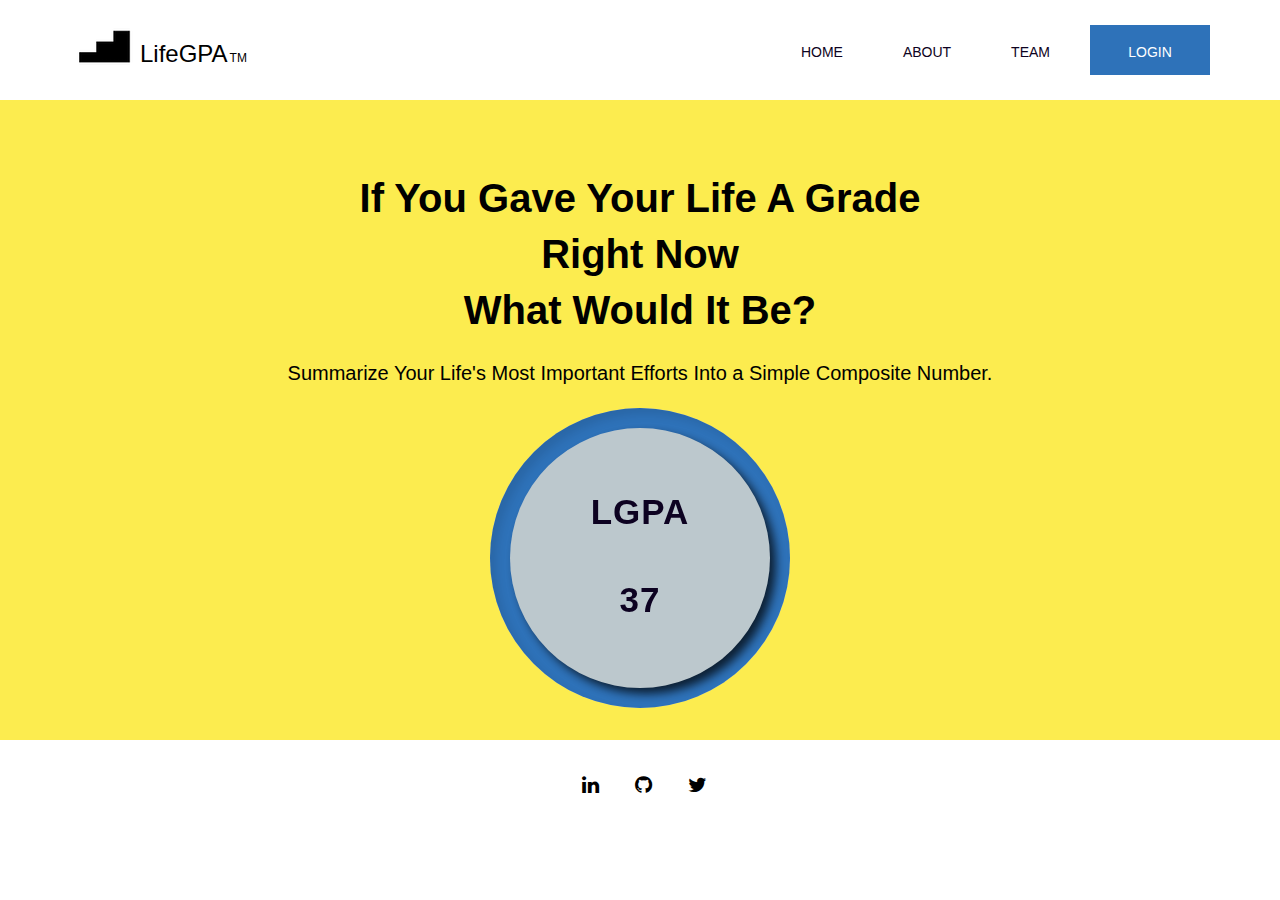
==== index.html @ 83030d71 "Push to pull master" ====
<!DOCTYPE HTML>

<html>
  <head>
    <title>LifeGPA Landing Page</title>
    <meta charset="utf-8" />
    <meta name="viewport" content="width=device-width, initial-scale=1" />
    <link rel="stylesheet" href="css/index.css" />
    <link rel="stylesheet" href="https://cdnjs.cloudflare.com/ajax/libs/font-awesome/4.7.0/css/font-awesome.min.css">
    <script src="https://ajax.googleapis.com/ajax/libs/jquery/3.4.1/jquery.min.js"></script>
    <script src="main.js"></script>
  </head>
  <body class="">
    <div id="container">

      <!--HEADER-->
      <header id="header-main">
          <div class="nav-bar">
            <nav>
              <div id="logo">
                <img id="img" src="assets/logo.png"/>
                <div class="title" data-end="TM">LifeGPA</div>
              </div>
              <div class="headerLinks">
                <a href="index.html">HOME</a>
                <a href="about.html">ABOUT</a>
                <a href="team.html">TEAM</a>
                <a id="id-btn" href="https://lifegpa-app.netlify.com/login">LOGIN</a>
              </div>
            </nav>
          </div>
        </header>

      <!--BANNER-->
      <section class="banner">
        <h1>If You Gave Your Life A Grade<br> Right Now<br> What Would It Be?</h1>
        <p>Summarize Your Life's Most Important Efforts Into a Simple Composite Number.</p>
        <div class="circle-wrap">
          <div class="text">LGPA<br><span id="gpa"></span>
          </div>
          <div class="radial-progress">
            <div class="circle">
                <div class="mask full">
                    <div class="fill"></div>
                </div>
                <div class="mask half">
                    <div class="fill"></div>
                    <div class="fill fix"></div>
                </div>
                <div class="shadow"></div>
            </div>
            <div class="inset"></div>
           </div>
         </div>
      </section>

      <!--FOOTER-->
      <footer id="footer-main">
          <ul>
            <a href="#" class="fa fa-linkedin"></a>
            <a href="#" class="fa fa-github"></a>
            <a href="#" class="fa fa-twitter"></a>
          </ul>
      </footer>
    </div>
  </body>
</html>
---- css/index.css ----
.mobile-content {
  max-width: 450px;
  margin: 10px auto 0 auto;
}
html,
body,
div,
span,
applet,
object,
iframe,
h1,
h2,
h3,
h4,
h5,
h6,
p,
blockquote,
pre,
a,
abbr,
acronym,
address,
big,
cite,
code,
del,
dfn,
em,
img,
ins,
kbd,
q,
s,
samp,
small,
strike,
strong,
sub,
sup,
tt,
var,
b,
u,
i,
center,
dl,
dt,
dd,
ol,
ul,
li,
fieldset,
form,
label,
legend,
table,
caption,
tbody,
tfoot,
thead,
tr,
th,
td,
article,
aside,
canvas,
details,
embed,
figure,
figcaption,
footer,
header,
hgroup,
menu,
nav,
output,
ruby,
section,
summary,
time,
mark,
audio,
video {
  margin: 0;
  padding: 0;
  border: 0;
  font-size: 100%;
  font: inherit;
  vertical-align: baseline;
}
article,
aside,
details,
figcaption,
figure,
footer,
header,
hgroup,
menu,
nav,
section {
  display: block;
}
body {
  line-height: 1;
}
ol,
ul {
  list-style: none;
}
blockquote,
q {
  quotes: none;
}
blockquote:before,
blockquote:after,
q:before,
q:after {
  content: '';
  content: none;
}
table {
  border-collapse: collapse;
  border-spacing: 0;
}
* {
  -webkit-box-sizing: border-box;
  box-sizing: border-box;
}
html {
  font-size: 62.5%;
}
html,
body {
  font-family: 'Roboto', sans-serif;
}
h1,
h2,
h3,
h4,
h5 {
  font-family: 'NBI', 'Pro Bold', sans-serif;
}
h1 {
  font-size: 4rem;
}
h2 {
  font-size: 3.2rem;
  padding-bottom: 10px;
}
h4 {
  font-size: 2.5rem;
  padding-bottom: 10px;
}
p {
  line-height: 1.5;
  font-size: 1.6rem;
  padding-bottom: 10px;
}
img {
  max-width: 100%;
  height: auto;
}
#container {
  text-align: center;
  width: 100%;
  margin: 0 auto;
}
#header-main {
  background: #fcec4f;
}
@media (max-width:500px) {
  #header-main {
    max-width: 100%;
  }
}
#header-main nav {
  display: -webkit-box;
  display: -ms-flexbox;
  display: flex;
  -webkit-box-pack: justify;
  -ms-flex-pack: justify;
  justify-content: space-between;
  -webkit-box-align: center;
  -ms-flex-align: center;
  align-items: center;
  height: 100px;
}
@media (max-width:500px) {
  #header-main nav {
    -webkit-box-orient: vertical;
    -webkit-box-direction: normal;
    -ms-flex-direction: column;
    flex-direction: column;
  }
}
#header-main nav #logo {
  display: -webkit-box;
  display: -ms-flexbox;
  display: flex;
  -webkit-box-align: center;
  -ms-flex-align: center;
  align-items: center;
  -webkit-box-orient: horizontal;
  -webkit-box-direction: normal;
  -ms-flex-direction: row;
  flex-direction: row;
  -webkit-transform: translate(0px, 4px);
  -ms-transform: translate(0px, 4px);
  transform: translate(0px, 4px);
  margin-left: 60px;
}
@media (max-width:500px) {
  #header-main nav #logo {
    margin-left: 0px;
    justify-items: flex-start;
  }
}
#header-main nav #logo img {
  -webkit-transform: translate(0px, -21px);
  -ms-transform: translate(0px, -21px);
  transform: translate(0px, -21px);
}
#header-main nav #logo .title {
  font-size: 24px;
  font-weight: 500;
}
#header-main nav #logo .title::after {
  content: attr(data-end);
  font-size: 12px;
  padding-left: 2px;
}
#header-main nav .headerLinks {
  display: -webkit-box;
  display: -ms-flexbox;
  display: flex;
  -ms-flex-line-pack: center;
  align-content: center;
  -webkit-box-pack: center;
  -ms-flex-pack: center;
  justify-content: center;
  margin-right: 60px;
  height: 70px;
}
@media (max-width:500px) {
  #header-main nav .headerLinks {
    -webkit-box-orient: vertical;
    -webkit-box-direction: normal;
    -ms-flex-direction: column;
    flex-direction: column;
    margin-top: 20px;
    margin-right: 0px;
    margin-left: 0px;
    padding: 0;
  }
}
#header-main nav .headerLinks a {
  text-decoration: none;
  text-align: center;
  color: #0d0221;
  padding: 20px;
  font-size: 14px;
  margin: 10px;
}
@media (max-width:500px) {
  #header-main nav .headerLinks a {
    padding: 0;
  }
}
#header-main nav .headerLinks a:hover {
  text-shadow: 4px 4px 4px rgba(0, 0, 0, 0.13);
}
#header-main nav .headerLinks #id-btn {
  height: 50px;
  width: 120px;
  background: #2e72b9;
  color: white;
  -webkit-box-flex: 2;
  -ms-flex-positive: 2;
  flex-grow: 2;
}
#header-main nav:hover {
  background: white;
}
.banner {
  display: -webkit-box;
  display: -ms-flexbox;
  display: flex;
  -webkit-box-orient: vertical;
  -webkit-box-direction: normal;
  -ms-flex-direction: column;
  flex-direction: column;
  background: #fcec4f;
  height: 640px;
  padding-top: 70px;
  z-index: 3;
}
@media (max-width:500px) {
  .banner {
    padding-top: 160px;
    height: 800px;
  }
}
.banner h1 {
  font-size: 40px;
  font-weight: 600;
  line-height: 1.4;
}
@media (max-width:500px) {
  .banner h1 {
    font-size: 30px;
    line-height: 1.7;
  }
}
.banner p {
  padding-bottom: 20px;
  padding-top: 20px;
  font-size: 20px;
}
@media (max-width:500px) {
  .banner p {
    font-size: 18px;
    padding-left: 30px;
    padding-right: 30px;
    padding-bottom: 50px;
  }
}
.banner .circle-wrap {
  position: relative;
}
.banner .text {
  font-size: 35px;
  line-height: 2.5;
  letter-spacing: 1px;
  position: absolute;
  text-align: middle;
  z-index: 5;
  top: 20%;
  left: 50%;
  -webkit-transform: translate(-50%);
  -ms-transform: translate(-50%);
  transform: translate(-50%);
  color: #0d0221;
  font-weight: 600;
}
@media (max-width:500px) {
  .banner .text {
    font-size: 30px;
  }
}
.banner .radial-progress {
  display: inline-block;
  width: 300px;
  height: 300px;
  background: #cdd2d0;
  border-radius: 50%;
}
.banner .radial-progress .circle .mask,
.banner .radial-progress .circle .fill,
.banner .radial-progress .circle .shadow {
  width: 300px;
  height: 300px;
  position: absolute;
  border-radius: 50%;
}
.banner .radial-progress .circle .shadow {
  -webkit-box-shadow: 6px 6px 10px rgba(0, 0, 0, 0.1) inset;
  box-shadow: 6px 6px 10px rgba(0, 0, 0, 0.1) inset;
}
.banner .radial-progress .circle .mask,
.banner .radial-progress .circle .fill {
  -webkit-backface-visibility: hidden;
  transition: -webkit-transform 2s;
  transition: -ms-transform 2s;
  -webkit-transition: -webkit-transform 2s;
  -o-transition: transform 2s;
  transition: transform 2s;
  transition: transform 2s, -webkit-transform 2s;
}
.banner .radial-progress .circle .mask {
  clip: rect(0px, 300px, 300px, 150px);
}
.banner .radial-progress .circle .mask .fill {
  clip: rect(0px, 150px, 300px, 0px);
  background: #2e72b9;
}
.banner .radial-progress .inset {
  width: 260px;
  height: 260px;
  position: absolute;
  margin-left: 20px;
  margin-top: 20px;
  background: #cdd2d0;
  opacity: 0.9;
  border-radius: 50%;
  -webkit-box-shadow: 6px 6px 10px rgba(0, 0, 0, 0.8);
  box-shadow: 6px 6px 10px rgba(0, 0, 0, 0.8);
}
.main {
  display: -webkit-box;
  display: -ms-flexbox;
  display: flex;
  -webkit-box-orient: vertical;
  -webkit-box-direction: normal;
  -ms-flex-direction: column;
  flex-direction: column;
  -webkit-box-pack: center;
  -ms-flex-pack: center;
  justify-content: center;
  background: #0d0221;
  opacity: 1;
}
.box {
  display: -webkit-box;
  display: -ms-flexbox;
  display: flex;
  -webkit-box-pack: center;
  -ms-flex-pack: center;
  justify-content: center;
  -ms-flex-line-pack: center;
  align-content: center;
  background: whitesmoke;
  -webkit-box-shadow: 0 2px 0 0 #e5e5e5;
  box-shadow: 0 2px 0 0 #e5e5e5;
  margin: 0 0 2em 0;
  text-align: center;
  margin-top: -70px;
  width: 80%;
  margin-left: auto;
  margin-right: auto;
  height: 200px;
}
.box button {
  padding: 10px;
  height: 40px;
  width: 190px;
  font-size: 16px;
  font-weight: 600;
  text-align: center;
  margin-left: 0 auto;
  margin-right: 0 auto;
  margin: 50px 40px 50px 40px;
  cursor: pointer;
  border: transparent;
  background: #c9c9c9;
}
.box button:hover {
  -webkit-box-shadow: 6px 6px 10px rgba(0, 0, 0, 0.06);
  box-shadow: 6px 6px 10px rgba(0, 0, 0, 0.06);
}
#footer-main {
  bottom: 0;
  margin-bottom: 0px;
  height: 80px;
}
#footer-main a {
  display: inline-block;
  padding: 20px;
  font-size: 20px;
  width: 50px;
  text-decoration: none;
  margin-top: 15px;
  color: black;
}
aboutNav {
  display: -webkit-box;
  display: -ms-flexbox;
  display: flex;
  -webkit-box-pack: end;
  -ms-flex-pack: end;
  justify-content: flex-end;
  -webkit-box-align: center;
  -ms-flex-align: center;
  align-items: center;
  height: 60px;
  background: #7fefbd;
  border-radius: 6px;
  -webkit-box-shadow: 0 8px 0 0 #cbdfbd;
  box-shadow: 0 8px 0 0 #cbdfbd;
}
.aboutNav-bar a {
  text-decoration: none;
  text-align: center;
  color: grey;
  padding: 25px;
  font-size: 14px;
}
.aboutBanner {
  background-color: #54577c;
  height: 500px;
}
.aboutBanner h1 {
  padding-top: 90px;
  padding-bottom: 30px;
}
.aboutBanner p {
  padding-bottom: 30px;
}
.aboutBanner button {
  padding: 10px;
  margin: 0 10px 0 10px;
  width: 90px;
}
.aboutMain {
  display: -webkit-box;
  display: -ms-flexbox;
  display: flex;
  -webkit-box-pack: center;
  -ms-flex-pack: center;
  justify-content: center;
}
.aboutBox {
  display: -webkit-box;
  display: -ms-flexbox;
  display: flex;
  -webkit-box-orient: vertical;
  -webkit-box-direction: normal;
  -ms-flex-direction: column;
  flex-direction: column;
  -webkit-box-pack: middle;
  -ms-flex-pack: middle;
  justify-content: middle;
  background: #F6F7F8;
  border-radius: 6px;
  -webkit-box-shadow: 0 2px 0 0 #e5e5e5;
  box-shadow: 0 2px 0 0 #e5e5e5;
  margin: 0 0 2em 0;
  padding: 3em;
  text-align: center;
  margin-top: -450px;
  position: absolute;
  z-index: 5;
  width: 1100px;
}
@media (max-width:1100px) {
  .aboutBox {
    width: 100%;
    padding: 20px;
  }
}
.aboutBox .aboutBoxTop {
  display: -webkit-box;
  display: -ms-flexbox;
  display: flex;
  -webkit-box-orient: vertical;
  -webkit-box-direction: normal;
  -ms-flex-direction: column;
  flex-direction: column;
}
@media (max-width:1100px) {
  .aboutBox .aboutBoxTop {
    -webkit-box-pack: center;
    -ms-flex-pack: center;
    justify-content: center;
    width: 100%;
  }
}
.aboutBox h2 {
  padding: 10px 0 0 0;
  font-size: 4rem;
  text-align: left;
}
.aboutBox p {
  padding-bottom: 40px;
  text-align: left;
}
.aboutMidBox {
  display: -webkit-box;
  display: -ms-flexbox;
  display: flex;
  -webkit-box-orient: horizontal;
  -webkit-box-direction: normal;
  -ms-flex-direction: row;
  flex-direction: row;
  padding-right: 0px;
}
@media (max-width:1100px) {
  .aboutMidBox {
    -webkit-box-orient: vertical;
    -webkit-box-direction: normal;
    -ms-flex-direction: column;
    flex-direction: column;
    width: 100%;
  }
}
.aboutMidBox .reportCard {
  width: 30%;
  margin-right: 20px;
}
@media (max-width:1100px) {
  .aboutMidBox .reportCard {
    width: 100%;
    margin-bottom: 60px;
  }
}
.aboutMidBox .reportCard h3 {
  font-size: 3rem;
  text-align: left;
  margin-bottom: 10px;
  padding-bottom: 0px;
  padding-top: 0px;
}
.aboutMidBox .aboutImg {
  width: 65%;
  margin-left: 20px;
  height: 500px;
}
@media (max-width:1100px) {
  .aboutMidBox .aboutImg {
    width: 100%;
    margin-left: 0;
    height: 30%;
  }
}
/* Style the buttons that are used to open and close the accordion panel */
.reportCard {
  display: -webkit-box;
  display: -ms-flexbox;
  display: flex;
  -webkit-box-orient: vertical;
  -webkit-box-direction: normal;
  -ms-flex-direction: column;
  flex-direction: column;
}
.reportCard button {
  font-size: 2.5rem;
  border-bottom: 2px solid;
}
.gradeCard {
  width: 50%;
  background-color: #F6F7F8;
  color: #444;
  cursor: pointer;
  padding: 18px 18px 18px 0px;
  width: 100%;
  text-align: left;
  border: none;
  outline: none;
  -webkit-transition: 0.4s;
  -o-transition: 0.4s;
  transition: 0.4s;
}
/* Add a background color to the button if it is clicked on (add the .active class with JS), and when you move the mouse over it (hover) */
.active,
.gradeCard:hover {
  background-color: #ccc;
}
/* Style the accordion panel. Note: hidden by default */
.panel {
  padding: 0 18px;
  background-color: white;
  display: none;
  overflow: hidden;
  text-align: left;
  padding-top: 20px;
}
.aboutBottomBox {
  display: -webkit-box;
  display: -ms-flexbox;
  display: flex;
  -webkit-box-orient: horizontal;
  -webkit-box-direction: normal;
  -ms-flex-direction: row;
  flex-direction: row;
}
@media (max-width:1100px) {
  .aboutBottomBox {
    width: 100%;
  }
}
.aboutBottomBox {
  padding-top: 60px;
  height: 600px;
  display: -webkit-box;
  display: -ms-flexbox;
  display: flex;
  -webkit-box-orient: vertical;
  -webkit-box-direction: normal;
  -ms-flex-direction: column;
  flex-direction: column;
  width: 100%;
}
.aboutBottomBox .row1 {
  display: -webkit-box;
  display: -ms-flexbox;
  display: flex;
  -webkit-box-orient: horizontal;
  -webkit-box-direction: normal;
  -ms-flex-direction: row;
  flex-direction: row;
  height: 33%;
}
.aboutBottomBox .row1 h2 {
  margin-left: 20px;
  width: 80%;
}
.aboutBottomBox .row2 {
  display: -webkit-box;
  display: -ms-flexbox;
  display: flex;
  -webkit-box-orient: horizontal;
  -webkit-box-direction: normal;
  -ms-flex-direction: row;
  flex-direction: row;
  height: 33%;
}
.aboutBottomBox .row2 h2 {
  margin-left: 20px;
  width: 60%;
}
.aboutBottomBox .block1 {
  background: #14150F;
  height: 100%;
  width: 20%;
  -ms-flex-item-align: start;
  align-self: flex-start;
}
@media (max-width:1100px) {
  .aboutBottomBox .block1 {
    width: 40%;
  }
}
.aboutBottomBox .block2 {
  background: #14150F;
  height: 100%;
  width: 40%;
  -ms-flex-item-align: start;
  align-self: flex-start;
}
@media (max-width:1100px) {
  .aboutBottomBox .block2 {
    width: 100%;
  }
}
.aboutBottomBox .block3 {
  background: #14150F;
  height: 33%;
  width: 60%;
  -ms-flex-item-align: start;
  align-self: flex-start;
}
@media (max-width:1100px) {
  .aboutBottomBox .block3 {
    width: 100%;
  }
}
h2 {
  color: black;
}
p {
  color: black;
}
header {
  background: #fcec4f;
}
header:hover {
  background-color: white;
}
.bannerWelcome {
  margin-top: 0px;
  padding-top: 2rem;
  background-color: #fcec4f;
}
.bannerWelcome h2 {
  text-align: center;
  color: black;
  margin: 0 0 2rem 0;
  font-size: 3rem;
}
@media (max-width:500px) {
  .bannerWelcome h2 {
    color: black;
  }
}
.tabs {
  width: 100%;
}
.tabs .tabs-items {
  width: 100%;
  height: 300px;
  display: -webkit-box;
  display: -ms-flexbox;
  display: flex;
  -webkit-box-pack: center;
  -ms-flex-pack: center;
  justify-content: center;
  padding-top: 1.8rem;
}
.tabs .tabs-item {
  display: none;
  width: 75%;
  color: black;
}
.tabs .tabs-item .tabs-item-title {
  font-size: 3rem;
  font-weight: bold;
  padding-bottom: 10px;
}
.tabs .tabs-item .uiDevs .profile {
  margin-bottom: 2rem;
}
.tabs .tabs-item-selected {
  display: -webkit-box;
  display: -ms-flexbox;
  display: flex;
  -webkit-box-orient: vertical;
  -webkit-box-direction: normal;
  -ms-flex-direction: column;
  flex-direction: column;
  -webkit-box-align: center;
  -ms-flex-align: center;
  align-items: center;
  text-align: center;
  background: white;
}
.tabs .tabs-links {
  display: -webkit-box;
  display: -ms-flexbox;
  display: flex;
  margin: 0 auto;
  padding: 2rem 0;
  text-align: center;
  -ms-flex-pack: distribute;
  justify-content: space-around;
  background-color: #fcec4f;
  -webkit-transform: translate(0px, -21px);
  -ms-transform: translate(0px, -21px);
  transform: translate(0px, -21px);
}
@media (max-width:500px) {
  .tabs .tabs-links {
    -webkit-box-orient: vertical;
    -webkit-box-direction: normal;
    -ms-flex-direction: column;
    flex-direction: column;
    background-color: none;
    color: black;
    width: 100%;
    padding-bottom: 0;
  }
}
.tabs .tabs-link {
  padding: 15px 20px;
  font-size: 2rem;
  border: 1px solid black;
  border-radius: 10px;
  color: black;
  cursor: pointer;
}
.tabs .tabs-link:hover {
  background-color: white;
}
@media (max-width:500px) {
  .tabs .tabs-link {
    text-align: center;
    font-size: 2rem;
    border-radius: 0;
    border: 1px solid black;
    background-color: none;
    color: black;
  }
}
.tabs .tabs-link-selected {
  background-color: white;
  color: black;
}
.tabs .tabs-link-selected:hover {
  background-color: white;
}
.tabs .profile {
  display: -webkit-box;
  display: -ms-flexbox;
  display: flex;
  -webkit-box-orient: vertical;
  -webkit-box-direction: normal;
  -ms-flex-direction: column;
  flex-direction: column;
  -webkit-box-align: center;
  -ms-flex-align: center;
  align-items: center;
  background: white;
  max-width: 500px;
}
.tabs .profile h2 {
  font-size: 2.4rem;
  padding: 1rem;
}
.tabs .profile img {
  border-radius: 10px;
}
.tabs .profile p {
  font-size: 1.6rem;
  margin: 1rem;
  padding: 0 1rem 0 1rem;
}
.tabs .profile a {
  width: 100px;
}
.tabs .gitLogo {
  width: 90%;
  height: auto;
}
#header {
  background: #fcec4f;
}
@media (max-width:500px) {
  #header {
    max-width: 100%;
  }
}
#header nav {
  display: -webkit-box;
  display: -ms-flexbox;
  display: flex;
  -webkit-box-pack: justify;
  -ms-flex-pack: justify;
  justify-content: space-between;
  -webkit-box-align: center;
  -ms-flex-align: center;
  align-items: center;
}
@media (max-width:500px) {
  #header nav {
    -webkit-box-orient: vertical;
    -webkit-box-direction: normal;
    -ms-flex-direction: column;
    flex-direction: column;
  }
}
#header nav:hover {
  background: white;
}
#header .headerLinks {
  display: -webkit-box;
  display: -ms-flexbox;
  display: flex;
  -webkit-box-align: center;
  -ms-flex-align: center;
  align-items: center;
  height: 70px;
}
@media (max-width:500px) {
  #header .headerLinks {
    -webkit-box-orient: vertical;
    -webkit-box-direction: normal;
    -ms-flex-direction: column;
    flex-direction: column;
    margin-top: -25px;
  }
}
#header a {
  text-decoration: none;
  color: #0d0221;
  font-size: 1.6rem;
  padding: 0 1.5rem;
}
#header a:hover {
  text-shadow: 4px 4px 4px rgba(0, 0, 0, 0.13);
}
#header #logo {
  display: -webkit-box;
  display: -ms-flexbox;
  display: flex;
  -webkit-box-align: center;
  -ms-flex-align: center;
  align-items: center;
  -webkit-box-orient: horizontal;
  -webkit-box-direction: normal;
  -ms-flex-direction: row;
  flex-direction: row;
  -webkit-transform: translate(0px, 4px);
  -ms-transform: translate(0px, 4px);
  transform: translate(0px, 4px);
}
#header #logo img {
  -webkit-transform: translate(0px, -21px);
  -ms-transform: translate(0px, -21px);
  transform: translate(0px, -21px);
}
#header p {
  font-size: 2.4rem;
}
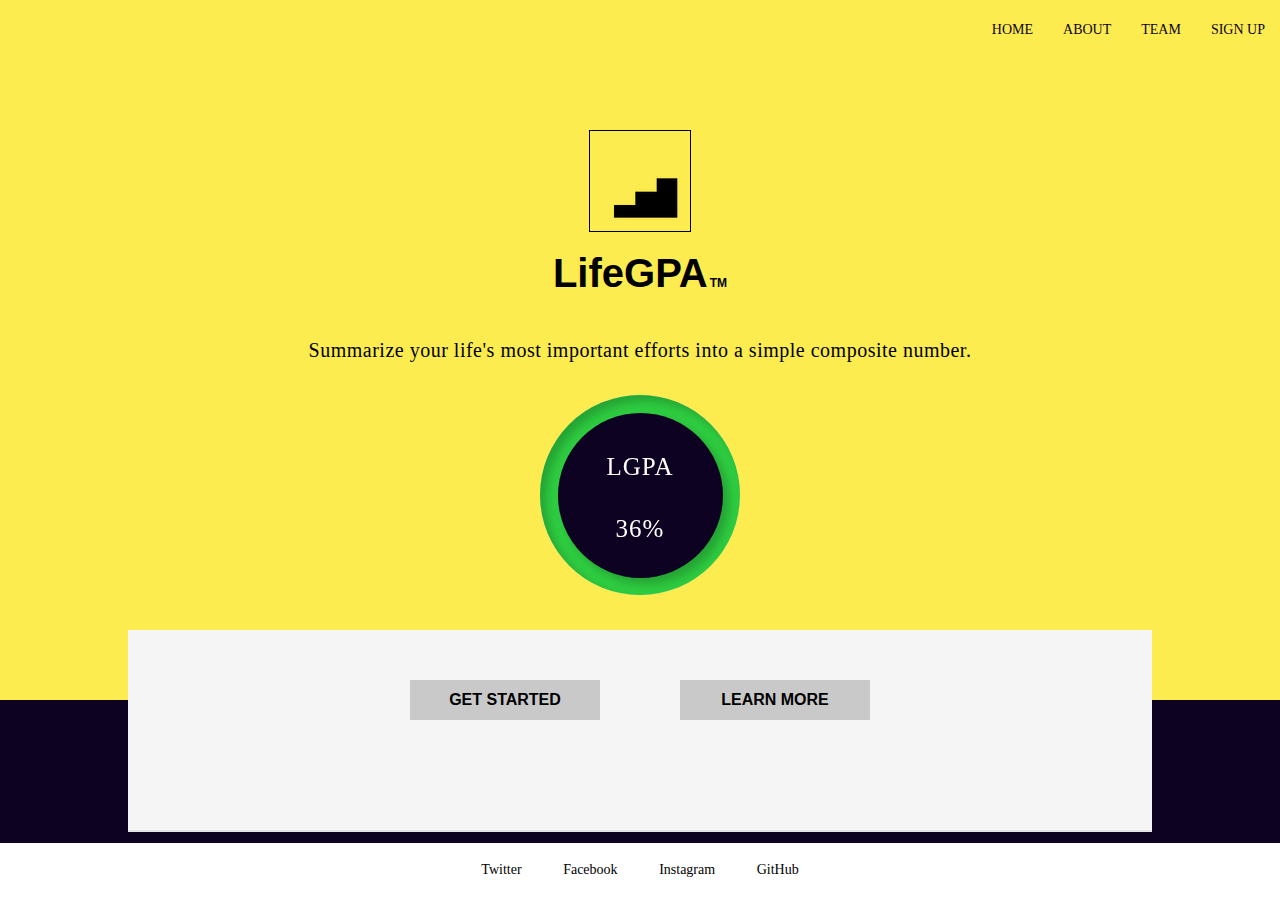
==== commit 42ea603a: "Merge pull request #12 from lifegpa-lambda/maddie-strange" ====
--- a/index.html
+++ b/index.html
@@ -6,7 +6,6 @@
     <meta charset="utf-8" />
     <meta name="viewport" content="width=device-width, initial-scale=1" />
     <link rel="stylesheet" href="css/index.css" />
-    <link rel="stylesheet" href="https://cdnjs.cloudflare.com/ajax/libs/font-awesome/4.7.0/css/font-awesome.min.css">
     <script src="https://ajax.googleapis.com/ajax/libs/jquery/3.4.1/jquery.min.js"></script>
     <script src="main.js"></script>
   </head>
@@ -14,52 +13,60 @@
     <div id="container">
 
       <!--HEADER-->
-      <header id="header-main">
-          <div class="nav-bar">
-            <nav>
-              <div id="logo">
-                <img id="img" src="assets/logo.png"/>
-                <div class="title" data-end="TM">LifeGPA</div>
-              </div>
-              <div class="headerLinks">
-                <a href="index.html">HOME</a>
-                <a href="about.html">ABOUT</a>
-                <a href="team.html">TEAM</a>
-                <a id="id-btn" href="https://lifegpa-app.netlify.com/login">LOGIN</a>
-              </div>
-            </nav>
-          </div>
-        </header>
+      <header id="header-home">
+        <div class="nav-bar">
+          <nav>
+            <a href="">HOME</a>
+            <a href="about.html">ABOUT</a>
+            <a href="team.html">TEAM</a>
+            <a href="">SIGN UP</a>
+          </nav>
+        </div>
+      </header>
 
       <!--BANNER-->
       <section class="banner">
-        <h1>If You Gave Your Life A Grade<br> Right Now<br> What Would It Be?</h1>
-        <p>Summarize Your Life's Most Important Efforts Into a Simple Composite Number.</p>
+        <img src="assets/logo.png"/>
+        <div class="title">
+        <h1 class="title" data-end="TM">LifeGPA</h1>
+        </div>
+        <p>Summarize your life's most important efforts into a simple composite number.</p>
         <div class="circle-wrap">
-          <div class="text">LGPA<br><span id="gpa"></span>
+          <div class="text">LGPA<br><span id="gpa"></span><span>%</span>
           </div>
           <div class="radial-progress">
-            <div class="circle">
-                <div class="mask full">
-                    <div class="fill"></div>
-                </div>
-                <div class="mask half">
-                    <div class="fill"></div>
-                    <div class="fill fix"></div>
-                </div>
-                <div class="shadow"></div>
-            </div>
-            <div class="inset"></div>
-           </div>
-         </div>
+              <div class="circle">
+                  <div class="mask full">
+                      <div class="fill"></div>
+                  </div>
+                  <div class="mask half">
+                      <div class="fill"></div>
+                      <div class="fill fix"></div>
+                  </div>
+                  <div class="shadow"></div>
+              </div>
+              <div class="inset"></div>
+          </div>
+        </div>
+      </section>
+
+      <!--MAIN-->
+      <section class="main">
+
+        <div class="box">
+            <button>GET STARTED</button>
+            <button>LEARN MORE</button>
+        </div>
+
       </section>
 
       <!--FOOTER-->
-      <footer id="footer-main">
+      <footer id="footer">
           <ul>
-            <a href="#" class="fa fa-linkedin"></a>
-            <a href="#" class="fa fa-github"></a>
-            <a href="#" class="fa fa-twitter"></a>
+            <li>Twitter</li>
+            <li>Facebook</li>
+            <li>Instagram</li>
+            <li>GitHub</li>
           </ul>
       </footer>
     </div>
--- a/css/index.css
+++ b/css/index.css
@@ -126,7 +126,6 @@
   border-spacing: 0;
 }
 * {
-  -webkit-box-sizing: border-box;
   box-sizing: border-box;
 }
 html {
@@ -168,170 +167,55 @@
   width: 100%;
   margin: 0 auto;
 }
-#header-main {
+#header-home {
   background: #fcec4f;
 }
-@media (max-width:500px) {
-  #header-main {
-    max-width: 100%;
-  }
-}
-#header-main nav {
-  display: -webkit-box;
-  display: -ms-flexbox;
-  display: flex;
-  -webkit-box-pack: justify;
-  -ms-flex-pack: justify;
-  justify-content: space-between;
-  -webkit-box-align: center;
-  -ms-flex-align: center;
+#header-home nav {
+  display: flex;
+  justify-content: flex-end;
   align-items: center;
-  height: 100px;
-}
-@media (max-width:500px) {
-  #header-main nav {
-    -webkit-box-orient: vertical;
-    -webkit-box-direction: normal;
-    -ms-flex-direction: column;
-    flex-direction: column;
-  }
-}
-#header-main nav #logo {
-  display: -webkit-box;
-  display: -ms-flexbox;
-  display: flex;
-  -webkit-box-align: center;
-  -ms-flex-align: center;
-  align-items: center;
-  -webkit-box-orient: horizontal;
-  -webkit-box-direction: normal;
-  -ms-flex-direction: row;
-  flex-direction: row;
-  -webkit-transform: translate(0px, 4px);
-  -ms-transform: translate(0px, 4px);
-  transform: translate(0px, 4px);
-  margin-left: 60px;
-}
-@media (max-width:500px) {
-  #header-main nav #logo {
-    margin-left: 0px;
-    justify-items: flex-start;
-  }
-}
-#header-main nav #logo img {
-  -webkit-transform: translate(0px, -21px);
-  -ms-transform: translate(0px, -21px);
-  transform: translate(0px, -21px);
-}
-#header-main nav #logo .title {
-  font-size: 24px;
-  font-weight: 500;
-}
-#header-main nav #logo .title::after {
+  height: 60px;
+}
+#header-home a {
+  text-decoration: none;
+  text-align: center;
+  color: #0d0221;
+  padding: 15px;
+  font-size: 14px;
+}
+#header-home a:hover {
+  text-shadow: 4px 4px 4px rgba(0, 0, 0, 0.13);
+}
+.banner {
+  flex: flex;
+  flex-direction: column;
+  background: #fcec4f;
+  height: 640px;
+  padding-top: 70px;
+}
+.banner img {
+  border: 1px solid black;
+}
+.banner .title::after {
   content: attr(data-end);
   font-size: 12px;
   padding-left: 2px;
 }
-#header-main nav .headerLinks {
-  display: -webkit-box;
-  display: -ms-flexbox;
-  display: flex;
-  -ms-flex-line-pack: center;
-  align-content: center;
-  -webkit-box-pack: center;
-  -ms-flex-pack: center;
-  justify-content: center;
-  margin-right: 60px;
-  height: 70px;
-}
-@media (max-width:500px) {
-  #header-main nav .headerLinks {
-    -webkit-box-orient: vertical;
-    -webkit-box-direction: normal;
-    -ms-flex-direction: column;
-    flex-direction: column;
-    margin-top: 20px;
-    margin-right: 0px;
-    margin-left: 0px;
-    padding: 0;
-  }
-}
-#header-main nav .headerLinks a {
-  text-decoration: none;
-  text-align: center;
-  color: #0d0221;
-  padding: 20px;
-  font-size: 14px;
-  margin: 10px;
-}
-@media (max-width:500px) {
-  #header-main nav .headerLinks a {
-    padding: 0;
-  }
-}
-#header-main nav .headerLinks a:hover {
-  text-shadow: 4px 4px 4px rgba(0, 0, 0, 0.13);
-}
-#header-main nav .headerLinks #id-btn {
-  height: 50px;
-  width: 120px;
-  background: #2e72b9;
-  color: white;
-  -webkit-box-flex: 2;
-  -ms-flex-positive: 2;
-  flex-grow: 2;
-}
-#header-main nav:hover {
-  background: white;
-}
-.banner {
-  display: -webkit-box;
-  display: -ms-flexbox;
-  display: flex;
-  -webkit-box-orient: vertical;
-  -webkit-box-direction: normal;
-  -ms-flex-direction: column;
-  flex-direction: column;
-  background: #fcec4f;
-  height: 640px;
-  padding-top: 70px;
-  z-index: 3;
-}
-@media (max-width:500px) {
-  .banner {
-    padding-top: 160px;
-    height: 800px;
-  }
-}
 .banner h1 {
-  font-size: 40px;
+  padding-top: 20px;
+  padding-bottom: 30px;
   font-weight: 600;
-  line-height: 1.4;
-}
-@media (max-width:500px) {
-  .banner h1 {
-    font-size: 30px;
-    line-height: 1.7;
-  }
 }
 .banner p {
-  padding-bottom: 20px;
-  padding-top: 20px;
+  padding-bottom: 30px;
   font-size: 20px;
-}
-@media (max-width:500px) {
-  .banner p {
-    font-size: 18px;
-    padding-left: 30px;
-    padding-right: 30px;
-    padding-bottom: 50px;
-  }
+  letter-spacing: 0.5px;
 }
 .banner .circle-wrap {
   position: relative;
 }
 .banner .text {
-  font-size: 35px;
+  font-size: 25px;
   line-height: 2.5;
   letter-spacing: 1px;
   position: absolute;
@@ -339,90 +223,64 @@
   z-index: 5;
   top: 20%;
   left: 50%;
-  -webkit-transform: translate(-50%);
-  -ms-transform: translate(-50%);
   transform: translate(-50%);
-  color: #0d0221;
-  font-weight: 600;
-}
-@media (max-width:500px) {
-  .banner .text {
-    font-size: 30px;
-  }
+  color: white;
+  font-weight: 500;
 }
 .banner .radial-progress {
   display: inline-block;
-  width: 300px;
-  height: 300px;
-  background: #cdd2d0;
+  width: 200px;
+  height: 200px;
+  background: #DDDDDD;
   border-radius: 50%;
 }
 .banner .radial-progress .circle .mask,
 .banner .radial-progress .circle .fill,
 .banner .radial-progress .circle .shadow {
-  width: 300px;
-  height: 300px;
+  width: 200px;
+  height: 200px;
   position: absolute;
   border-radius: 50%;
 }
 .banner .radial-progress .circle .shadow {
-  -webkit-box-shadow: 6px 6px 10px rgba(0, 0, 0, 0.1) inset;
-  box-shadow: 6px 6px 10px rgba(0, 0, 0, 0.1) inset;
+  box-shadow: 6px 6px 10px rgba(0, 0, 0, 0.2) inset;
 }
 .banner .radial-progress .circle .mask,
 .banner .radial-progress .circle .fill {
   -webkit-backface-visibility: hidden;
   transition: -webkit-transform 2s;
   transition: -ms-transform 2s;
-  -webkit-transition: -webkit-transform 2s;
-  -o-transition: transform 2s;
   transition: transform 2s;
-  transition: transform 2s, -webkit-transform 2s;
 }
 .banner .radial-progress .circle .mask {
-  clip: rect(0px, 300px, 300px, 150px);
+  clip: rect(0px, 200px, 200px, 100px);
 }
 .banner .radial-progress .circle .mask .fill {
-  clip: rect(0px, 150px, 300px, 0px);
-  background: #2e72b9;
+  clip: rect(0px, 100px, 200px, 0px);
+  background: #2ECC40;
 }
 .banner .radial-progress .inset {
-  width: 260px;
-  height: 260px;
+  width: 165px;
+  height: 165px;
   position: absolute;
-  margin-left: 20px;
-  margin-top: 20px;
-  background: #cdd2d0;
-  opacity: 0.9;
+  margin-left: 17.5px;
+  margin-top: 17.5px;
+  background: #0d0221;
   border-radius: 50%;
-  -webkit-box-shadow: 6px 6px 10px rgba(0, 0, 0, 0.8);
-  box-shadow: 6px 6px 10px rgba(0, 0, 0, 0.8);
+  box-shadow: 6px 6px 10px rgba(0, 0, 0, 0.2);
 }
 .main {
-  display: -webkit-box;
-  display: -ms-flexbox;
-  display: flex;
-  -webkit-box-orient: vertical;
-  -webkit-box-direction: normal;
-  -ms-flex-direction: column;
-  flex-direction: column;
-  -webkit-box-pack: center;
-  -ms-flex-pack: center;
+  display: flex;
+  flex-direction: column;
   justify-content: center;
   background: #0d0221;
   opacity: 1;
 }
 .box {
-  display: -webkit-box;
-  display: -ms-flexbox;
-  display: flex;
-  -webkit-box-pack: center;
-  -ms-flex-pack: center;
+  display: flex;
   justify-content: center;
-  -ms-flex-line-pack: center;
   align-content: center;
   background: whitesmoke;
-  -webkit-box-shadow: 0 2px 0 0 #e5e5e5;
   box-shadow: 0 2px 0 0 #e5e5e5;
   margin: 0 0 2em 0;
   text-align: center;
@@ -447,117 +305,118 @@
   background: #c9c9c9;
 }
 .box button:hover {
-  -webkit-box-shadow: 6px 6px 10px rgba(0, 0, 0, 0.06);
   box-shadow: 6px 6px 10px rgba(0, 0, 0, 0.06);
 }
-#footer-main {
+#footer {
   bottom: 0;
   margin-bottom: 0px;
-  height: 80px;
-}
-#footer-main a {
+}
+#footer li {
   display: inline-block;
   padding: 20px;
-  font-size: 20px;
-  width: 50px;
+  font-size: 14px;
+}
+body {
+  font-size: 62.5%;
+  font-family: 'Playfair Display', serif;
+}
+#ABTheader {
+  background: #6488DD;
+}
+@media (max-width:500px) {
+  #ABTheader {
+    max-width: 100%;
+  }
+}
+#ABTheader nav {
+  display: flex;
+  justify-content: space-between;
+  align-items: center;
+}
+@media (max-width:500px) {
+  #ABTheader nav {
+    flex-direction: column;
+  }
+}
+#ABTheader nav:hover {
+  background: white;
+}
+#ABTheader .headerLinks {
+  display: flex;
+  align-items: center;
+  height: 70px;
+  margin-right: 30px;
+}
+@media (max-width:500px) {
+  #ABTheader .headerLinks {
+    margin-top: -25px;
+    margin-right: 0;
+  }
+}
+#ABTheader a {
   text-decoration: none;
-  margin-top: 15px;
   color: black;
-}
-aboutNav {
-  display: -webkit-box;
-  display: -ms-flexbox;
-  display: flex;
-  -webkit-box-pack: end;
-  -ms-flex-pack: end;
-  justify-content: flex-end;
-  -webkit-box-align: center;
-  -ms-flex-align: center;
+  font-size: 1.6rem;
+  padding: 0 1.5rem;
+}
+#ABTheader a:hover {
+  text-shadow: 4px 4px 4px rgba(0, 0, 0, 0.13);
+}
+#ABTheader #logo {
+  display: flex;
   align-items: center;
-  height: 60px;
-  background: #7fefbd;
-  border-radius: 6px;
-  -webkit-box-shadow: 0 8px 0 0 #cbdfbd;
-  box-shadow: 0 8px 0 0 #cbdfbd;
-}
-.aboutNav-bar a {
-  text-decoration: none;
-  text-align: center;
-  color: grey;
-  padding: 25px;
-  font-size: 14px;
+  justify-content: space-between;
+  flex-direction: row;
+  margin: 20px;
+}
+#ABTheader #logo img {
+  margin-right: 10px;
+}
+#ABTheader p {
+  font-size: 2.4rem;
 }
 .aboutBanner {
-  background-color: #54577c;
-  height: 500px;
-}
-.aboutBanner h1 {
-  padding-top: 90px;
-  padding-bottom: 30px;
-}
-.aboutBanner p {
-  padding-bottom: 30px;
-}
-.aboutBanner button {
-  padding: 10px;
-  margin: 0 10px 0 10px;
-  width: 90px;
+  background-color: #6488DD;
+  height: 550px;
 }
 .aboutMain {
-  display: -webkit-box;
-  display: -ms-flexbox;
-  display: flex;
-  -webkit-box-pack: center;
-  -ms-flex-pack: center;
+  font-family: 'Playfair Display', serif;
+  display: flex;
   justify-content: center;
 }
 .aboutBox {
-  display: -webkit-box;
-  display: -ms-flexbox;
-  display: flex;
-  -webkit-box-orient: vertical;
-  -webkit-box-direction: normal;
-  -ms-flex-direction: column;
-  flex-direction: column;
-  -webkit-box-pack: middle;
-  -ms-flex-pack: middle;
+  font-family: 'Playfair Display', serif;
+  display: flex;
+  flex-direction: column;
   justify-content: middle;
-  background: #F6F7F8;
-  border-radius: 6px;
-  -webkit-box-shadow: 0 2px 0 0 #e5e5e5;
-  box-shadow: 0 2px 0 0 #e5e5e5;
+  background: none;
   margin: 0 0 2em 0;
   padding: 3em;
   text-align: center;
-  margin-top: -450px;
+  margin-top: -500px;
   position: absolute;
   z-index: 5;
-  width: 1100px;
-}
-@media (max-width:1100px) {
+  width: 1200px;
+}
+@media (max-width:1200px) {
   .aboutBox {
     width: 100%;
     padding: 20px;
   }
 }
 .aboutBox .aboutBoxTop {
-  display: -webkit-box;
-  display: -ms-flexbox;
-  display: flex;
-  -webkit-box-orient: vertical;
-  -webkit-box-direction: normal;
-  -ms-flex-direction: column;
-  flex-direction: column;
-}
-@media (max-width:1100px) {
+  font-family: 'Playfair Display', serif;
+  display: flex;
+  flex-direction: column;
+}
+@media (max-width:1200px) {
   .aboutBox .aboutBoxTop {
-    -webkit-box-pack: center;
-    -ms-flex-pack: center;
     justify-content: center;
     width: 100%;
   }
 }
 .aboutBox h2 {
+  font-family: 'Playfair Display', serif;
   padding: 10px 0 0 0;
   font-size: 4rem;
   text-align: left;
@@ -567,35 +426,30 @@
   text-align: left;
 }
 .aboutMidBox {
-  display: -webkit-box;
-  display: -ms-flexbox;
-  display: flex;
-  -webkit-box-orient: horizontal;
-  -webkit-box-direction: normal;
-  -ms-flex-direction: row;
+  font-family: 'Playfair Display', serif;
+  display: flex;
   flex-direction: row;
   padding-right: 0px;
 }
-@media (max-width:1100px) {
+@media (max-width:1200px) {
   .aboutMidBox {
-    -webkit-box-orient: vertical;
-    -webkit-box-direction: normal;
-    -ms-flex-direction: column;
     flex-direction: column;
     width: 100%;
   }
 }
 .aboutMidBox .reportCard {
-  width: 30%;
-  margin-right: 20px;
-}
-@media (max-width:1100px) {
+  font-family: 'Playfair Display', serif;
+  width: 45%;
+  margin-right: 30px;
+}
+@media (max-width:1200px) {
   .aboutMidBox .reportCard {
     width: 100%;
     margin-bottom: 60px;
   }
 }
 .aboutMidBox .reportCard h3 {
+  font-family: 'Playfair Display', serif;
   font-size: 3rem;
   text-align: left;
   margin-bottom: 10px;
@@ -603,25 +457,50 @@
   padding-top: 0px;
 }
 .aboutMidBox .aboutImg {
-  width: 65%;
-  margin-left: 20px;
+  width: 55%;
   height: 500px;
 }
-@media (max-width:1100px) {
+@media (max-width:1200px) {
   .aboutMidBox .aboutImg {
     width: 100%;
     margin-left: 0;
     height: 30%;
   }
 }
+.aboutAPP {
+  display: flex;
+  flex-direction: row;
+  margin-top: 40px;
+}
+@media (max-width:500px) {
+  .aboutAPP {
+    flex-direction: column;
+  }
+}
+.aboutAPP div {
+  display: flex;
+  flex-direction: column;
+  width: 33%;
+  margin: 20px;
+  justify-content: center;
+}
+@media (max-width:500px) {
+  .aboutAPP div {
+    width: 100%;
+    margin: 0;
+  }
+}
+.aboutAPP div img {
+  background: gray;
+  height: 400px;
+}
+.aboutAPP div p {
+  text-align: center;
+  margin-top: 15px;
+}
 /* Style the buttons that are used to open and close the accordion panel */
 .reportCard {
-  display: -webkit-box;
-  display: -ms-flexbox;
-  display: flex;
-  -webkit-box-orient: vertical;
-  -webkit-box-direction: normal;
-  -ms-flex-direction: column;
+  display: flex;
   flex-direction: column;
 }
 .reportCard button {
@@ -629,43 +508,34 @@
   border-bottom: 2px solid;
 }
 .gradeCard {
-  width: 50%;
-  background-color: #F6F7F8;
-  color: #444;
+  font-family: 'Playfair Display', serif;
+  background: none;
+  color: black;
   cursor: pointer;
   padding: 18px 18px 18px 0px;
   width: 100%;
   text-align: left;
   border: none;
   outline: none;
-  -webkit-transition: 0.4s;
-  -o-transition: 0.4s;
   transition: 0.4s;
 }
 /* Add a background color to the button if it is clicked on (add the .active class with JS), and when you move the mouse over it (hover) */
 .active,
 .gradeCard:hover {
-  background-color: #ccc;
+  background-color: #F6F7F8;
 }
 /* Style the accordion panel. Note: hidden by default */
 .panel {
   padding: 0 18px;
-  background-color: white;
   display: none;
   overflow: hidden;
   text-align: left;
   padding-top: 20px;
 }
 .aboutBottomBox {
-  display: -webkit-box;
-  display: -ms-flexbox;
-  display: flex;
-  -webkit-box-orient: horizontal;
-  -webkit-box-direction: normal;
-  -ms-flex-direction: row;
-  flex-direction: row;
-}
-@media (max-width:1100px) {
+  display: flex;
+}
+@media (max-width:1200px) {
   .aboutBottomBox {
     width: 100%;
   }
@@ -673,51 +543,47 @@
 .aboutBottomBox {
   padding-top: 60px;
   height: 600px;
-  display: -webkit-box;
-  display: -ms-flexbox;
-  display: flex;
-  -webkit-box-orient: vertical;
-  -webkit-box-direction: normal;
-  -ms-flex-direction: column;
+  display: flex;
   flex-direction: column;
   width: 100%;
 }
+@media (max-width:500px) {
+  .aboutBottomBox {
+    height: 400px;
+  }
+}
 .aboutBottomBox .row1 {
-  display: -webkit-box;
-  display: -ms-flexbox;
-  display: flex;
-  -webkit-box-orient: horizontal;
-  -webkit-box-direction: normal;
-  -ms-flex-direction: row;
+  display: flex;
   flex-direction: row;
-  height: 33%;
+  height: 30%;
+}
+@media (max-width:500px) {
+  .aboutBottomBox .row1 {
+    height: 33%;
+  }
 }
 .aboutBottomBox .row1 h2 {
   margin-left: 20px;
   width: 80%;
 }
+@media (max-width:500px) {
+  .aboutBottomBox .row1 h2 {
+    width: 70%;
+    font-size: 2rem;
+  }
+}
 .aboutBottomBox .row2 {
-  display: -webkit-box;
-  display: -ms-flexbox;
-  display: flex;
-  -webkit-box-orient: horizontal;
-  -webkit-box-direction: normal;
-  -ms-flex-direction: row;
+  display: flex;
   flex-direction: row;
   height: 33%;
-}
-.aboutBottomBox .row2 h2 {
-  margin-left: 20px;
-  width: 60%;
 }
 .aboutBottomBox .block1 {
   background: #14150F;
   height: 100%;
   width: 20%;
-  -ms-flex-item-align: start;
   align-self: flex-start;
 }
-@media (max-width:1100px) {
+@media (max-width:1200px) {
   .aboutBottomBox .block1 {
     width: 40%;
   }
@@ -726,53 +592,54 @@
   background: #14150F;
   height: 100%;
   width: 40%;
-  -ms-flex-item-align: start;
   align-self: flex-start;
 }
-@media (max-width:1100px) {
+@media (max-width:1200px) {
   .aboutBottomBox .block2 {
-    width: 100%;
+    width: 68%;
   }
 }
 .aboutBottomBox .block3 {
   background: #14150F;
-  height: 33%;
+  height: 37%;
   width: 60%;
-  -ms-flex-item-align: start;
   align-self: flex-start;
 }
-@media (max-width:1100px) {
+@media (max-width:1200px) {
   .aboutBottomBox .block3 {
     width: 100%;
   }
 }
+.footer {
+  background: #6488DD;
+  height: 500px;
+  width: 100%;
+  margin-top: 938px;
+}
+@media (max-width:1200px) {
+  .footer {
+    margin-top: 1396px;
+  }
+}
+@media (max-width:500px) {
+  .footer {
+    margin-top: 1887px;
+  }
+}
 h2 {
   color: black;
 }
 p {
   color: black;
 }
-header {
-  background: #fcec4f;
-}
-header:hover {
-  background-color: white;
-}
 .bannerWelcome {
   margin-top: 0px;
-  padding-top: 2rem;
-  background-color: #fcec4f;
 }
 .bannerWelcome h2 {
   text-align: center;
-  color: black;
-  margin: 0 0 2rem 0;
+  color: white;
+  margin: 1rem 0 2rem 0;
   font-size: 3rem;
-}
-@media (max-width:500px) {
-  .bannerWelcome h2 {
-    color: black;
-  }
 }
 .tabs {
   width: 100%;
@@ -780,18 +647,21 @@
 .tabs .tabs-items {
   width: 100%;
   height: 300px;
-  display: -webkit-box;
-  display: -ms-flexbox;
-  display: flex;
-  -webkit-box-pack: center;
-  -ms-flex-pack: center;
+  display: flex;
   justify-content: center;
   padding-top: 1.8rem;
 }
 .tabs .tabs-item {
   display: none;
   width: 75%;
-  color: black;
+  margin-top: -60px;
+  color: white;
+}
+@media (max-width: 570px) {
+  .tabs .tabs-item {
+    color: black;
+    margin-top: 0px;
+  }
 }
 .tabs .tabs-item .tabs-item-title {
   font-size: 3rem;
@@ -802,64 +672,56 @@
   margin-bottom: 2rem;
 }
 .tabs .tabs-item-selected {
-  display: -webkit-box;
-  display: -ms-flexbox;
-  display: flex;
-  -webkit-box-orient: vertical;
-  -webkit-box-direction: normal;
-  -ms-flex-direction: column;
-  flex-direction: column;
-  -webkit-box-align: center;
-  -ms-flex-align: center;
+  display: flex;
+  flex-direction: column;
   align-items: center;
   text-align: center;
-  background: white;
 }
 .tabs .tabs-links {
-  display: -webkit-box;
-  display: -ms-flexbox;
-  display: flex;
-  margin: 0 auto;
-  padding: 2rem 0;
-  text-align: center;
-  -ms-flex-pack: distribute;
+  display: flex;
+  max-width: 800px;
+  margin: 0.5rem auto;
+  text-align: center;
   justify-content: space-around;
-  background-color: #fcec4f;
-  -webkit-transform: translate(0px, -21px);
-  -ms-transform: translate(0px, -21px);
-  transform: translate(0px, -21px);
 }
 @media (max-width:500px) {
   .tabs .tabs-links {
-    -webkit-box-orient: vertical;
-    -webkit-box-direction: normal;
-    -ms-flex-direction: column;
     flex-direction: column;
+    margin: 0 1rem;
     background-color: none;
-    color: black;
-    width: 100%;
-    padding-bottom: 0;
+    color: white;
+  }
+}
+.tabs .bannerImage img {
+  max-width: 100%;
+  max-height: 402px;
+  display: block;
+  margin: -250px auto 0 auto;
+  position: relative;
+  z-index: -1;
+}
+@media (max-width:500px) {
+  .tabs .bannerImage img {
+    height: 350px;
+    margin-top: -316px;
   }
 }
 .tabs .tabs-link {
   padding: 15px 20px;
-  font-size: 2rem;
-  border: 1px solid black;
+  font-size: 2.4rem;
+  border: 1px solid white;
   border-radius: 10px;
-  color: black;
+  color: white;
   cursor: pointer;
-}
-.tabs .tabs-link:hover {
-  background-color: white;
 }
 @media (max-width:500px) {
   .tabs .tabs-link {
     text-align: center;
     font-size: 2rem;
     border-radius: 0;
-    border: 1px solid black;
+    border: 1px solid white;
     background-color: none;
-    color: black;
+    color: white;
   }
 }
 .tabs .tabs-link-selected {
@@ -870,17 +732,9 @@
   background-color: white;
 }
 .tabs .profile {
-  display: -webkit-box;
-  display: -ms-flexbox;
-  display: flex;
-  -webkit-box-orient: vertical;
-  -webkit-box-direction: normal;
-  -ms-flex-direction: column;
-  flex-direction: column;
-  -webkit-box-align: center;
-  -ms-flex-align: center;
+  display: flex;
+  flex-direction: column;
   align-items: center;
-  background: white;
   max-width: 500px;
 }
 .tabs .profile h2 {
@@ -902,83 +756,3 @@
   width: 90%;
   height: auto;
 }
-#header {
-  background: #fcec4f;
-}
-@media (max-width:500px) {
-  #header {
-    max-width: 100%;
-  }
-}
-#header nav {
-  display: -webkit-box;
-  display: -ms-flexbox;
-  display: flex;
-  -webkit-box-pack: justify;
-  -ms-flex-pack: justify;
-  justify-content: space-between;
-  -webkit-box-align: center;
-  -ms-flex-align: center;
-  align-items: center;
-}
-@media (max-width:500px) {
-  #header nav {
-    -webkit-box-orient: vertical;
-    -webkit-box-direction: normal;
-    -ms-flex-direction: column;
-    flex-direction: column;
-  }
-}
-#header nav:hover {
-  background: white;
-}
-#header .headerLinks {
-  display: -webkit-box;
-  display: -ms-flexbox;
-  display: flex;
-  -webkit-box-align: center;
-  -ms-flex-align: center;
-  align-items: center;
-  height: 70px;
-}
-@media (max-width:500px) {
-  #header .headerLinks {
-    -webkit-box-orient: vertical;
-    -webkit-box-direction: normal;
-    -ms-flex-direction: column;
-    flex-direction: column;
-    margin-top: -25px;
-  }
-}
-#header a {
-  text-decoration: none;
-  color: #0d0221;
-  font-size: 1.6rem;
-  padding: 0 1.5rem;
-}
-#header a:hover {
-  text-shadow: 4px 4px 4px rgba(0, 0, 0, 0.13);
-}
-#header #logo {
-  display: -webkit-box;
-  display: -ms-flexbox;
-  display: flex;
-  -webkit-box-align: center;
-  -ms-flex-align: center;
-  align-items: center;
-  -webkit-box-orient: horizontal;
-  -webkit-box-direction: normal;
-  -ms-flex-direction: row;
-  flex-direction: row;
-  -webkit-transform: translate(0px, 4px);
-  -ms-transform: translate(0px, 4px);
-  transform: translate(0px, 4px);
-}
-#header #logo img {
-  -webkit-transform: translate(0px, -21px);
-  -ms-transform: translate(0px, -21px);
-  transform: translate(0px, -21px);
-}
-#header p {
-  font-size: 2.4rem;
-}
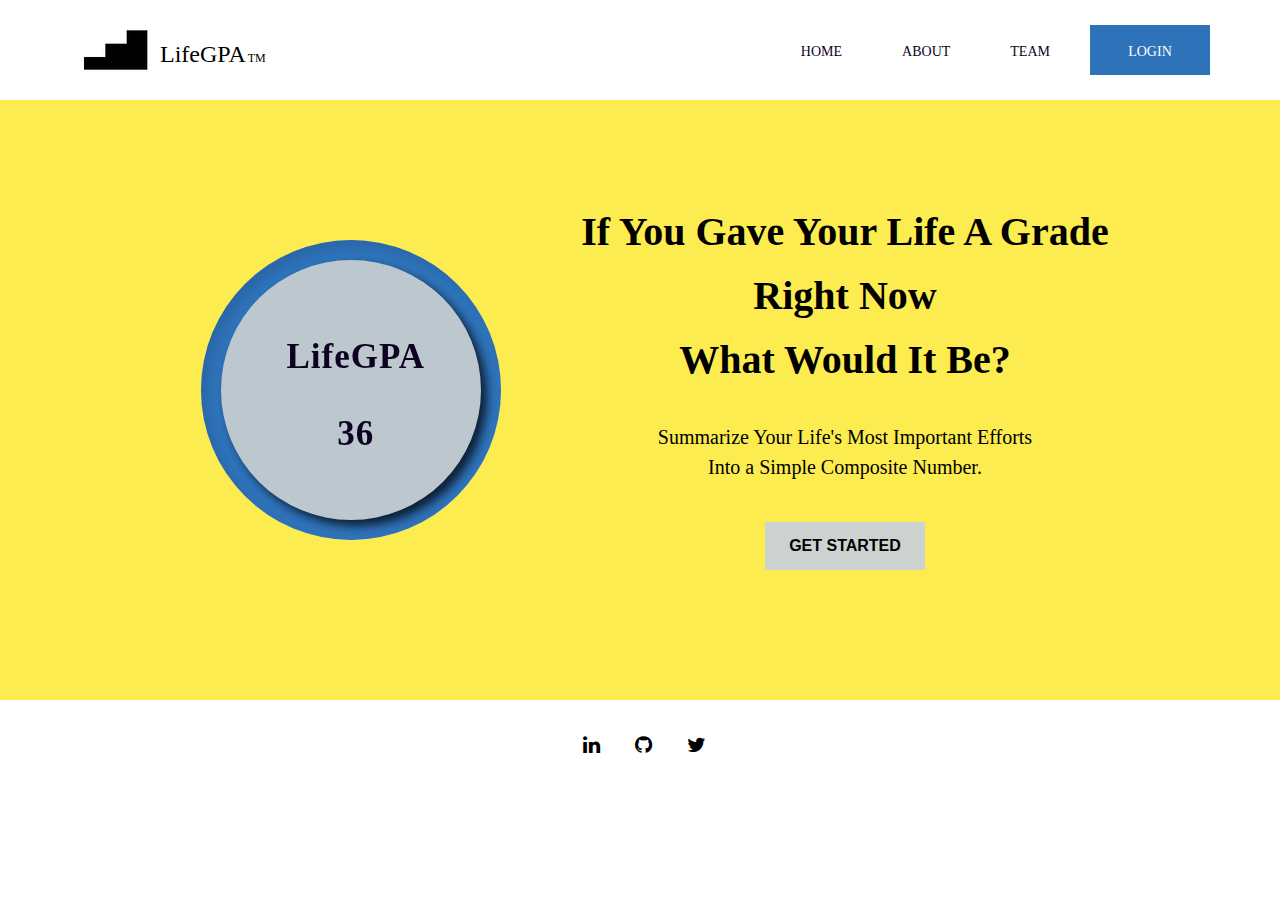
==== commit b0ed31b0: "Merge pull request #14 from lifegpa-lambda/leana-neparidze" ====
--- a/index.html
+++ b/index.html
@@ -6,67 +6,75 @@
     <meta charset="utf-8" />
     <meta name="viewport" content="width=device-width, initial-scale=1" />
     <link rel="stylesheet" href="css/index.css" />
+    <link rel="stylesheet" href="https://cdnjs.cloudflare.com/ajax/libs/font-awesome/4.7.0/css/font-awesome.min.css">
     <script src="https://ajax.googleapis.com/ajax/libs/jquery/3.4.1/jquery.min.js"></script>
-    <script src="main.js"></script>
+    <script src="main.js" async></script>
+    <script src="menuMobile.js" async></script>
   </head>
   <body class="">
     <div id="container">
 
       <!--HEADER-->
-      <header id="header-home">
-        <div class="nav-bar">
-          <nav>
-            <a href="">HOME</a>
+      <header id="header-main">
+          <div class="nav-bar">
+            <nav>
+              <div id="logo">
+                <img id="img" src="assets/logo.png"/>
+                <div class="title" data-end="TM">LifeGPA</div>
+              </div>
+              <div class="menu-button">
+                <div class="line"></div>
+                <div class="line"></div>
+                <div class="line"></div>
+              </div>
+              <div class="headerLinks">
+                <a href="index.html">HOME</a>
+                <a href="about.html">ABOUT</a>
+                <a href="team.html">TEAM</a>
+                <a id="id-btn" href="https://lifegpa-app.netlify.com/login">LOGIN</a>
+              </div>
+            </nav>
+          </div>
+        </header>
+        <div class="menu">
+            <a href="index.html">HOME</a>
             <a href="about.html">ABOUT</a>
             <a href="team.html">TEAM</a>
-            <a href="">SIGN UP</a>
-          </nav>
+            <a class="mobile-login" href="team.html">LOGIN</a>
         </div>
-      </header>
 
       <!--BANNER-->
       <section class="banner">
-        <img src="assets/logo.png"/>
-        <div class="title">
-        <h1 class="title" data-end="TM">LifeGPA</h1>
+        <div class="home-content">
+          <h1>If You Gave Your Life A Grade<br> Right Now<br> What Would It Be?</h1>
+          <p>Summarize Your Life's Most Important Efforts<br> Into a Simple Composite Number.</p>
+          <button class="learn-btn">GET STARTED</button>
         </div>
-        <p>Summarize your life's most important efforts into a simple composite number.</p>
         <div class="circle-wrap">
-          <div class="text">LGPA<br><span id="gpa"></span><span>%</span>
+          <div class="text">LifeGPA<br><span id="gpa"></span>
           </div>
           <div class="radial-progress">
-              <div class="circle">
-                  <div class="mask full">
-                      <div class="fill"></div>
-                  </div>
-                  <div class="mask half">
-                      <div class="fill"></div>
-                      <div class="fill fix"></div>
-                  </div>
-                  <div class="shadow"></div>
-              </div>
-              <div class="inset"></div>
-          </div>
-        </div>
-      </section>
-
-      <!--MAIN-->
-      <section class="main">
-
-        <div class="box">
-            <button>GET STARTED</button>
-            <button>LEARN MORE</button>
-        </div>
-
+            <div class="circle">
+                <div class="mask full">
+                    <div class="fill"></div>
+                </div>
+                <div class="mask half">
+                    <div class="fill"></div>
+                    <div class="fill fix"></div>
+                </div>
+                <div class="shadow"></div>
+            </div>
+            <div class="inset"></div>
+           </div>
+         </div>
       </section>
 
       <!--FOOTER-->
-      <footer id="footer">
+      <footer id="footer-main">
           <ul>
-            <li>Twitter</li>
-            <li>Facebook</li>
-            <li>Instagram</li>
-            <li>GitHub</li>
+            <a href="#" class="fa fa-linkedin"></a>
+            <a href="#" class="fa fa-github"></a>
+            <a href="#" class="fa fa-twitter"></a>
           </ul>
       </footer>
     </div>
--- a/css/index.css
+++ b/css/index.css
@@ -133,14 +133,14 @@
 }
 html,
 body {
-  font-family: 'Roboto', sans-serif;
+  font-family: 'Copse', serif;
 }
 h1,
 h2,
 h3,
 h4,
 h5 {
-  font-family: 'NBI', 'Pro Bold', sans-serif;
+  font-family: 'Copse', serif;
 }
 h1 {
   font-size: 4rem;
@@ -167,83 +167,285 @@
   width: 100%;
   margin: 0 auto;
 }
-#header-home {
+#header-main {
   background: #fcec4f;
 }
-#header-home nav {
-  display: flex;
-  justify-content: flex-end;
+@media (max-width:500px) {
+  #header-main {
+    max-width: 100%;
+  }
+}
+#header-main nav {
+  display: flex;
+  justify-content: space-between;
   align-items: center;
-  height: 60px;
-}
-#header-home a {
+  height: 100px;
+}
+@media (max-width:500px) {
+  #header-main nav {
+    flex-direction: row-reverse;
+    padding-left: 40px;
+    padding-right: 40px;
+    height: 80px;
+    position: fixed;
+    width: 100%;
+  }
+}
+#header-main nav #logo {
+  display: flex;
+  align-items: center;
+  flex-direction: row;
+  transform: translate(0px, 4px);
+  margin-left: 60px;
+}
+@media (max-width:500px) {
+  #header-main nav #logo {
+    margin-left: 0px;
+    justify-items: flex-start;
+  }
+}
+#header-main nav #logo img {
+  transform: translate(0px, -21px);
+}
+#header-main nav #logo .title {
+  font-size: 24px;
+  font-weight: 500;
+}
+#header-main nav #logo .title::after {
+  content: attr(data-end);
+  font-size: 12px;
+  padding-left: 2px;
+}
+#header-main nav .menu-button .line {
+  width: 35px;
+  height: 5px;
+  background-color: #2e72b9;
+  margin: 6px 0;
+  display: none;
+}
+@media (max-width:500px) {
+  #header-main nav .menu-button .line {
+    display: block;
+  }
+}
+#header-main nav .headerLinks {
+  display: flex;
+  align-content: center;
+  justify-content: center;
+  margin-right: 60px;
+  height: 70px;
+}
+@media (max-width:500px) {
+  #header-main nav .headerLinks {
+    flex-direction: column;
+    margin-top: 20px;
+    margin-right: 0px;
+    margin-left: 0px;
+    padding: 0;
+    display: none;
+  }
+}
+#header-main nav .headerLinks a {
   text-decoration: none;
   text-align: center;
   color: #0d0221;
+  padding: 20px;
+  font-size: 14px;
+  font-weight: 500;
+  margin: 10px;
+}
+@media (max-width:500px) {
+  #header-main nav .headerLinks a {
+    padding: 0;
+  }
+}
+#header-main nav .headerLinks a:hover {
+  text-shadow: 4px 4px 4px rgba(0, 0, 0, 0.13);
+}
+#header-main nav .headerLinks #id-btn {
+  height: 50px;
+  width: 120px;
+  background: #2e72b9;
+  color: white;
+  flex-grow: 2;
+}
+#header-main nav:hover {
+  background: white;
+}
+.menu {
+  display: flex;
+  flex-direction: row;
+  justify-content: space-between;
+  display: none;
+}
+.menu a {
+  text-decoration: none;
   padding: 15px;
   font-size: 14px;
-}
-#header-home a:hover {
-  text-shadow: 4px 4px 4px rgba(0, 0, 0, 0.13);
+  font-weight: 500;
+  color: #0d0221;
+  margin-left: 20px;
+  margin-right: 20px;
+}
+.menu .mobile-login {
+  background: #2e72b9;
+  padding: 10px;
+  height: 35px;
+  color: white;
+}
+@media (max-width:500px) {
+  .menu {
+    display: flex;
+    position: fixed;
+    text-align: left;
+    top: 75px;
+    left: 0;
+    width: 100%;
+    height: 0px;
+    overflow: hidden;
+    background-color: white;
+    border-left: none;
+    border-bottom: none;
+    z-index: 2;
+    margin: 0 0 0 0;
+    transition: height 1000ms;
+  }
+}
+.menu-open {
+  height: 50px;
 }
 .banner {
-  flex: flex;
-  flex-direction: column;
+  display: flex;
+  flex-direction: row-reverse;
+  justify-content: center;
+  align-content: center;
   background: #fcec4f;
-  height: 640px;
+  height: 600px;
   padding-top: 70px;
-}
-.banner img {
-  border: 1px solid black;
-}
-.banner .title::after {
-  content: attr(data-end);
-  font-size: 12px;
-  padding-left: 2px;
-}
-.banner h1 {
-  padding-top: 20px;
-  padding-bottom: 30px;
+  z-index: 3;
+}
+@media (max-width:500px) {
+  .banner {
+    flex-direction: column;
+    justify-content: center;
+    padding-top: 160px;
+    height: 900px;
+  }
+}
+.banner .home-content {
+  padding-top: 30px;
+}
+@media (max-width: 800px) {
+  .banner .home-content {
+    padding-right: 30px;
+  }
+}
+@media (max-width:500px) {
+  .banner .home-content {
+    padding: 0px;
+  }
+}
+.banner .home-content h1 {
+  font-size: 40px;
   font-weight: 600;
-}
-.banner p {
-  padding-bottom: 30px;
+  line-height: 1.6;
+}
+@media (max-width:500px) {
+  .banner .home-content h1 {
+    font-size: 30px;
+    line-height: 1.7;
+  }
+}
+.banner .home-content p {
+  padding-bottom: 20px;
+  padding-top: 30px;
   font-size: 20px;
-  letter-spacing: 0.5px;
+}
+@media (max-width:500px) {
+  .banner .home-content p {
+    font-size: 18px;
+    padding-left: 40px;
+    padding-right: 40px;
+    padding-bottom: 30px;
+  }
+}
+.banner .home-content .learn-btn {
+  width: 160px;
+  padding: 15px;
+  font-size: 16px;
+  font-weight: 600;
+  border: transparent;
+  background: #cdd2d0;
+  margin-top: 20px;
+}
+@media (max-width:500px) {
+  .banner .home-content .learn-btn {
+    margin-top: 5px;
+  }
 }
 .banner .circle-wrap {
   position: relative;
+  padding-left: 30px;
+  padding-top: 70px;
+  padding-right: 80px;
+}
+@media (max-width: 800px) {
+  .banner .circle-wrap {
+    padding-right: 30px;
+    padding-top: 90px;
+  }
+}
+@media (max-width:500px) {
+  .banner .circle-wrap {
+    padding: 30px 0px 0px 0px;
+  }
 }
 .banner .text {
-  font-size: 25px;
-  line-height: 2.5;
+  font-size: 35px;
+  line-height: 2.2;
   letter-spacing: 1px;
   position: absolute;
   text-align: middle;
   z-index: 5;
-  top: 20%;
-  left: 50%;
+  top: 28%;
+  left: 45%;
   transform: translate(-50%);
-  color: white;
-  font-weight: 500;
+  color: #0d0221;
+  font-weight: 600;
+}
+@media (max-width: 800px) {
+  .banner .text {
+    font-size: 30px;
+    top: 32%;
+    left: 48%;
+    transform: translate(-50%);
+  }
+}
+@media (max-width:500px) {
+  .banner .text {
+    font-size: 30px;
+    top: 32%;
+    left: 50%;
+    transform: translate(-50%);
+  }
 }
 .banner .radial-progress {
   display: inline-block;
-  width: 200px;
-  height: 200px;
-  background: #DDDDDD;
+  width: 300px;
+  height: 300px;
+  background: #cdd2d0;
   border-radius: 50%;
 }
 .banner .radial-progress .circle .mask,
 .banner .radial-progress .circle .fill,
 .banner .radial-progress .circle .shadow {
-  width: 200px;
-  height: 200px;
+  width: 300px;
+  height: 300px;
   position: absolute;
   border-radius: 50%;
 }
 .banner .radial-progress .circle .shadow {
-  box-shadow: 6px 6px 10px rgba(0, 0, 0, 0.2) inset;
+  box-shadow: 6px 6px 10px rgba(0, 0, 0, 0.1) inset;
 }
 .banner .radial-progress .circle .mask,
 .banner .radial-progress .circle .fill {
@@ -253,68 +455,36 @@
   transition: transform 2s;
 }
 .banner .radial-progress .circle .mask {
-  clip: rect(0px, 200px, 200px, 100px);
+  clip: rect(0px, 300px, 300px, 150px);
 }
 .banner .radial-progress .circle .mask .fill {
-  clip: rect(0px, 100px, 200px, 0px);
-  background: #2ECC40;
+  clip: rect(0px, 150px, 300px, 0px);
+  background: #2e72b9;
 }
 .banner .radial-progress .inset {
-  width: 165px;
-  height: 165px;
+  width: 260px;
+  height: 260px;
   position: absolute;
-  margin-left: 17.5px;
-  margin-top: 17.5px;
-  background: #0d0221;
+  margin-left: 20px;
+  margin-top: 20px;
+  background: #cdd2d0;
+  opacity: 0.9;
   border-radius: 50%;
-  box-shadow: 6px 6px 10px rgba(0, 0, 0, 0.2);
-}
-.main {
-  display: flex;
-  flex-direction: column;
-  justify-content: center;
-  background: #0d0221;
-  opacity: 1;
-}
-.box {
-  display: flex;
-  justify-content: center;
-  align-content: center;
-  background: whitesmoke;
-  box-shadow: 0 2px 0 0 #e5e5e5;
-  margin: 0 0 2em 0;
-  text-align: center;
-  margin-top: -70px;
-  width: 80%;
-  margin-left: auto;
-  margin-right: auto;
-  height: 200px;
-}
-.box button {
-  padding: 10px;
-  height: 40px;
-  width: 190px;
-  font-size: 16px;
-  font-weight: 600;
-  text-align: center;
-  margin-left: 0 auto;
-  margin-right: 0 auto;
-  margin: 50px 40px 50px 40px;
-  cursor: pointer;
-  border: transparent;
-  background: #c9c9c9;
-}
-.box button:hover {
-  box-shadow: 6px 6px 10px rgba(0, 0, 0, 0.06);
-}
-#footer {
+  box-shadow: 6px 6px 10px rgba(0, 0, 0, 0.8);
+}
+#footer-main {
   bottom: 0;
   margin-bottom: 0px;
-}
-#footer li {
+  height: 80px;
+}
+#footer-main a {
   display: inline-block;
   padding: 20px;
-  font-size: 14px;
+  font-size: 20px;
+  width: 50px;
+  text-decoration: none;
+  margin-top: 15px;
+  color: black;
 }
 body {
   font-size: 62.5%;
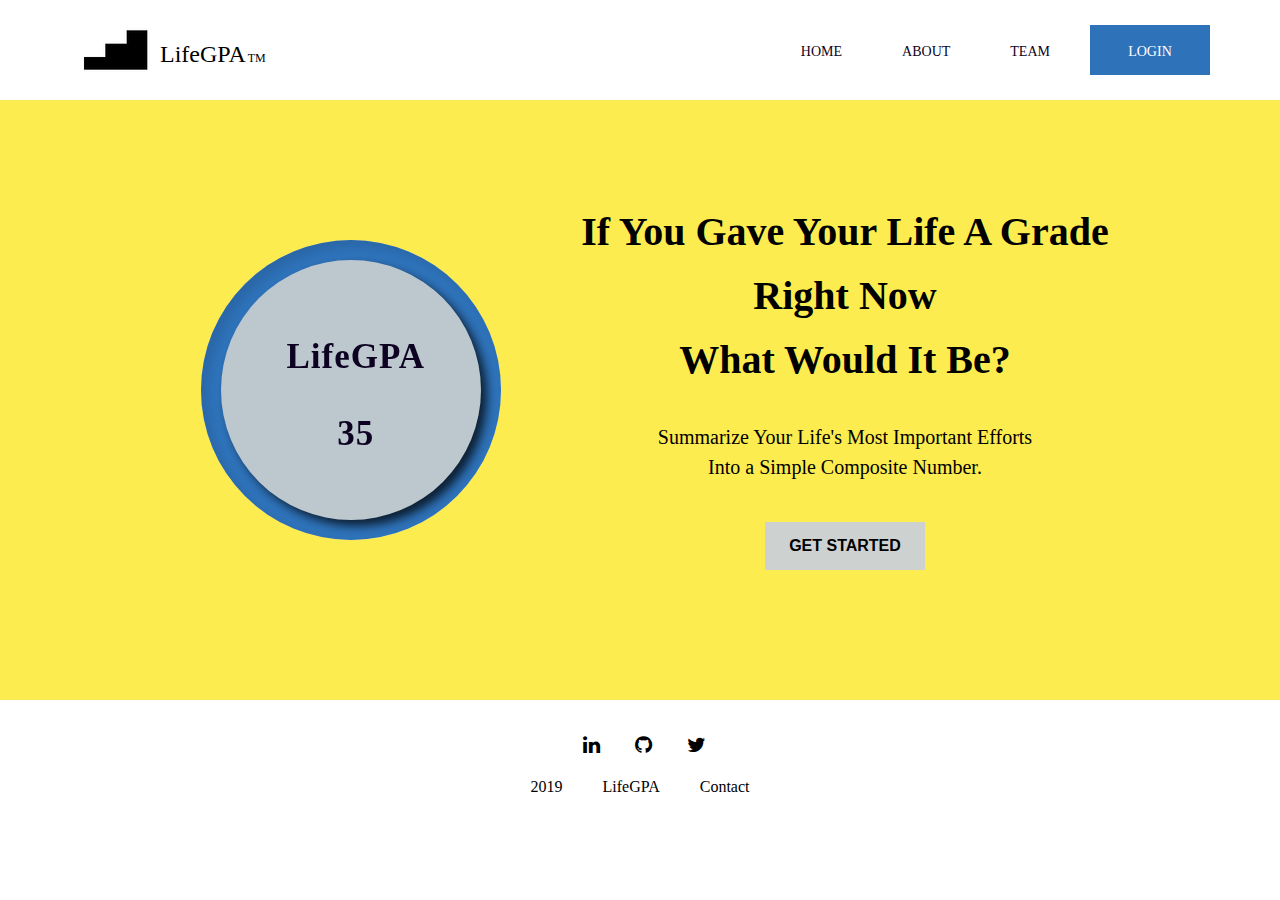
==== commit 22873780: "adds more content to the footer; adds hovers to buttons" ====
--- a/index.html
+++ b/index.html
@@ -76,6 +76,11 @@
             <a href="#" class="fa fa-github"></a>
             <a href="#" class="fa fa-twitter"></a>
           </ul>
+          <div class="footer-bottom">
+            <p>2019</p>
+            <p>LifeGPA</p>
+            <p>Contact</p>
+          </div>
       </footer>
     </div>
   </body>
--- a/css/index.css
+++ b/css/index.css
@@ -268,6 +268,10 @@
   background: #2e72b9;
   color: white;
   flex-grow: 2;
+  transition: background 600ms;
+}
+#header-main nav .headerLinks #id-btn:hover {
+  background: #28464d;
 }
 #header-main nav:hover {
   background: white;
@@ -377,11 +381,19 @@
   border: transparent;
   background: #cdd2d0;
   margin-top: 20px;
+  transition: background 600ms;
 }
 @media (max-width:500px) {
   .banner .home-content .learn-btn {
     margin-top: 5px;
   }
+}
+.banner .home-content .learn-btn:focus {
+  outline: 0;
+}
+.banner .home-content .learn-btn:hover {
+  color: white;
+  background: #28464d;
 }
 .banner .circle-wrap {
   position: relative;
@@ -486,6 +498,14 @@
   margin-top: 15px;
   color: black;
 }
+#footer-main .footer-bottom {
+  display: flex;
+  justify-content: center;
+  align-items: center;
+}
+#footer-main .footer-bottom p {
+  margin: 0 20px 0 20px;
+}
 body {
   font-size: 62.5%;
   font-family: 'Playfair Display', serif;
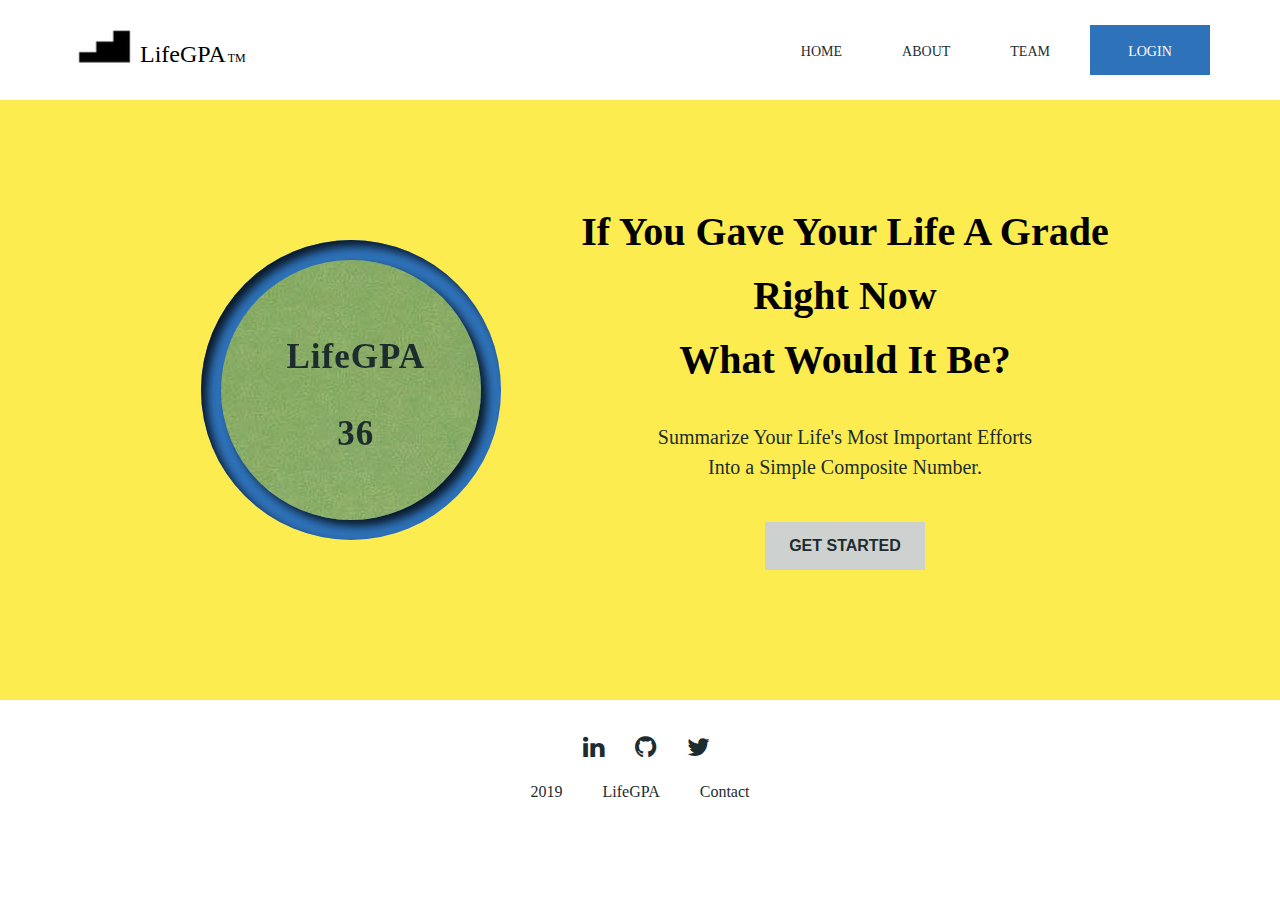
==== commit 876140c9: "links get started button to the apps create page" ====
--- a/index.html
+++ b/index.html
@@ -48,7 +48,7 @@
         <div class="home-content">
           <h1>If You Gave Your Life A Grade<br> Right Now<br> What Would It Be?</h1>
           <p>Summarize Your Life's Most Important Efforts<br> Into a Simple Composite Number.</p>
-          <button class="learn-btn">GET STARTED</button>
+          <a href="https://lifegpa-app.netlify.com/create"><button class="learn-btn">GET STARTED</button></a>
         </div>
         <div class="circle-wrap">
           <div class="text">LifeGPA<br><span id="gpa"></span>
--- a/css/index.css
+++ b/css/index.css
@@ -173,6 +173,7 @@
 @media (max-width:500px) {
   #header-main {
     max-width: 100%;
+    z-index: 2;
   }
 }
 #header-main nav {
@@ -248,7 +249,7 @@
 #header-main nav .headerLinks a {
   text-decoration: none;
   text-align: center;
-  color: #0d0221;
+  color: #1d2c2f;
   padding: 20px;
   font-size: 14px;
   font-weight: 500;
@@ -287,7 +288,7 @@
   padding: 15px;
   font-size: 14px;
   font-weight: 500;
-  color: #0d0221;
+  color: #1d2c2f;
   margin-left: 20px;
   margin-right: 20px;
 }
@@ -364,6 +365,7 @@
   padding-bottom: 20px;
   padding-top: 30px;
   font-size: 20px;
+  color: #1d2c2f;
 }
 @media (max-width:500px) {
   .banner .home-content p {
@@ -378,6 +380,7 @@
   padding: 15px;
   font-size: 16px;
   font-weight: 600;
+  color: #1d2c2f;
   border: transparent;
   background: #cdd2d0;
   margin-top: 20px;
@@ -422,7 +425,7 @@
   top: 28%;
   left: 45%;
   transform: translate(-50%);
-  color: #0d0221;
+  color: #1d2c2f;
   font-weight: 600;
 }
 @media (max-width: 800px) {
@@ -440,6 +443,9 @@
     left: 50%;
     transform: translate(-50%);
   }
+}
+.banner .text #gpa {
+  color: #1d2c2f;
 }
 .banner .radial-progress {
   display: inline-block;
@@ -457,7 +463,7 @@
   border-radius: 50%;
 }
 .banner .radial-progress .circle .shadow {
-  box-shadow: 6px 6px 10px rgba(0, 0, 0, 0.1) inset;
+  box-shadow: 6px 6px 10px rgba(0, 0, 0, 0.8) inset;
 }
 .banner .radial-progress .circle .mask,
 .banner .radial-progress .circle .fill {
@@ -479,8 +485,7 @@
   position: absolute;
   margin-left: 20px;
   margin-top: 20px;
-  background: #cdd2d0;
-  opacity: 0.9;
+  background-image: url("../assets/background3.jpg");
   border-radius: 50%;
   box-shadow: 6px 6px 10px rgba(0, 0, 0, 0.8);
 }
@@ -492,11 +497,11 @@
 #footer-main a {
   display: inline-block;
   padding: 20px;
-  font-size: 20px;
+  font-size: 25px;
   width: 50px;
   text-decoration: none;
   margin-top: 15px;
-  color: black;
+  color: #1d2c2f;
 }
 #footer-main .footer-bottom {
   display: flex;
@@ -505,6 +510,7 @@
 }
 #footer-main .footer-bottom p {
   margin: 0 20px 0 20px;
+  color: #1d2c2f;
 }
 body {
   font-size: 62.5%;
@@ -822,14 +828,28 @@
 p {
   color: black;
 }
+header {
+  background: #fcec4f;
+}
+header:hover {
+  background-color: white;
+}
 .bannerWelcome {
   margin-top: 0px;
+  padding-top: 2rem;
+  background-color: #fcec4f;
 }
 .bannerWelcome h2 {
   text-align: center;
-  color: white;
-  margin: 1rem 0 2rem 0;
+  color: black;
+  margin: 0 0 2rem 0;
   font-size: 3rem;
+}
+@media (max-width:500px) {
+  .bannerWelcome h2 {
+    color: black;
+    padding-top: 120px;
+  }
 }
 .tabs {
   width: 100%;
@@ -840,24 +860,23 @@
   display: flex;
   justify-content: center;
   padding-top: 1.8rem;
+  z-index: -2;
 }
 .tabs .tabs-item {
   display: none;
   width: 75%;
-  margin-top: -60px;
-  color: white;
-}
-@media (max-width: 570px) {
-  .tabs .tabs-item {
-    color: black;
-    margin-top: 0px;
-  }
+  color: black;
 }
 .tabs .tabs-item .tabs-item-title {
   font-size: 3rem;
   font-weight: bold;
   padding-bottom: 10px;
 }
+@media (max-width:500px) {
+  .tabs .tabs-item .tabs-item-title {
+    z-index: -2;
+  }
+}
 .tabs .tabs-item .uiDevs .profile {
   margin-bottom: 2rem;
 }
@@ -866,52 +885,52 @@
   flex-direction: column;
   align-items: center;
   text-align: center;
+  background: white;
+}
+@media (max-width:500px) {
+  .tabs .tabs-item-selected {
+    z-index: -2;
+  }
 }
 .tabs .tabs-links {
   display: flex;
-  max-width: 800px;
-  margin: 0.5rem auto;
+  margin: 0 auto;
+  padding: 2rem 0;
   text-align: center;
   justify-content: space-around;
+  background-color: #fcec4f;
+  transform: translate(0px, -21px);
 }
 @media (max-width:500px) {
   .tabs .tabs-links {
     flex-direction: column;
-    margin: 0 1rem;
     background-color: none;
-    color: white;
-  }
-}
-.tabs .bannerImage img {
-  max-width: 100%;
-  max-height: 402px;
-  display: block;
-  margin: -250px auto 0 auto;
-  position: relative;
-  z-index: -1;
-}
-@media (max-width:500px) {
-  .tabs .bannerImage img {
-    height: 350px;
-    margin-top: -316px;
+    color: black;
+    width: 100%;
+    padding-bottom: 0;
+    z-index: -2;
   }
 }
 .tabs .tabs-link {
   padding: 15px 20px;
-  font-size: 2.4rem;
-  border: 1px solid white;
+  font-size: 2rem;
+  border: 1px solid black;
   border-radius: 10px;
-  color: white;
+  color: black;
   cursor: pointer;
+}
+.tabs .tabs-link:hover {
+  background-color: white;
 }
 @media (max-width:500px) {
   .tabs .tabs-link {
     text-align: center;
     font-size: 2rem;
     border-radius: 0;
-    border: 1px solid white;
+    border: 1px solid black;
     background-color: none;
-    color: white;
+    color: black;
+    z-index: -1;
   }
 }
 .tabs .tabs-link-selected {
@@ -925,6 +944,7 @@
   display: flex;
   flex-direction: column;
   align-items: center;
+  background: white;
   max-width: 500px;
 }
 .tabs .profile h2 {
@@ -946,3 +966,171 @@
   width: 90%;
   height: auto;
 }
+#header-main {
+  background: #fcec4f;
+}
+@media (max-width:500px) {
+  #header-main {
+    max-width: 100%;
+    z-index: 2;
+  }
+}
+#header-main nav {
+  display: flex;
+  justify-content: space-between;
+  align-items: center;
+  height: 100px;
+}
+@media (max-width:500px) {
+  #header-main nav {
+    z-index: 2;
+    flex-direction: row-reverse;
+    padding-left: 40px;
+    padding-right: 40px;
+    height: 80px;
+    position: fixed;
+    width: 100%;
+  }
+}
+#header-main nav #logo {
+  display: flex;
+  align-items: center;
+  flex-direction: row;
+  transform: translate(0px, 4px);
+  margin-left: 60px;
+}
+@media (max-width:500px) {
+  #header-main nav #logo {
+    margin-left: 0px;
+    justify-items: flex-start;
+  }
+}
+#header-main nav #logo img {
+  transform: translate(0px, -21px);
+}
+#header-main nav #logo .title {
+  font-size: 24px;
+  font-weight: 500;
+}
+#header-main nav #logo .title::after {
+  content: attr(data-end);
+  font-size: 12px;
+  padding-left: 2px;
+}
+#header-main nav .menu-button .line {
+  width: 35px;
+  height: 5px;
+  background-color: #2e72b9;
+  margin: 6px 0;
+  display: none;
+}
+@media (max-width:500px) {
+  #header-main nav .menu-button .line {
+    display: block;
+  }
+}
+#header-main nav .headerLinks {
+  display: flex;
+  align-content: center;
+  justify-content: center;
+  margin-right: 60px;
+  height: 70px;
+}
+@media (max-width:500px) {
+  #header-main nav .headerLinks {
+    flex-direction: column;
+    margin-top: 20px;
+    margin-right: 0px;
+    margin-left: 0px;
+    padding: 0;
+    display: none;
+  }
+}
+#header-main nav .headerLinks a {
+  text-decoration: none;
+  text-align: center;
+  color: #1d2c2f;
+  padding: 20px;
+  font-size: 14px;
+  font-weight: 500;
+  margin: 10px;
+}
+@media (max-width:500px) {
+  #header-main nav .headerLinks a {
+    padding: 0;
+  }
+}
+#header-main nav .headerLinks a:hover {
+  text-shadow: 4px 4px 4px rgba(0, 0, 0, 0.13);
+}
+#header-main nav .headerLinks #id-btn {
+  height: 50px;
+  width: 120px;
+  background: #2e72b9;
+  color: white;
+  flex-grow: 2;
+  transition: background 600ms;
+}
+#header-main nav .headerLinks #id-btn:hover {
+  background: #28464d;
+}
+#header-main nav:hover {
+  background: white;
+}
+.menu {
+  display: flex;
+  flex-direction: row;
+  justify-content: space-between;
+  display: none;
+}
+.menu a {
+  text-decoration: none;
+  padding: 15px;
+  font-size: 14px;
+  font-weight: 500;
+  color: #1d2c2f;
+  margin-left: 20px;
+  margin-right: 20px;
+}
+.menu .mobile-login {
+  background: #2e72b9;
+  padding: 10px;
+  height: 35px;
+  color: white;
+}
+@media (max-width:500px) {
+  .menu {
+    display: flex;
+    position: fixed;
+    text-align: left;
+    top: 75px;
+    left: 0;
+    width: 100%;
+    height: 0px;
+    overflow: hidden;
+    background-color: white;
+    border-left: none;
+    border-bottom: none;
+    z-index: 2;
+    margin: 0 0 0 0;
+    transition: height 1000ms;
+  }
+}
+.menu-open {
+  height: 50px;
+}
+#footerTeam {
+  bottom: 0;
+  margin: 30px auto 0 auto;
+  text-align: center;
+  height: 80px;
+}
+#footerTeam a {
+  display: inline-block;
+  padding: 20px;
+  font-size: 20px;
+  width: 50px;
+  text-decoration: none;
+  margin-top: 15px;
+  color: black;
+}
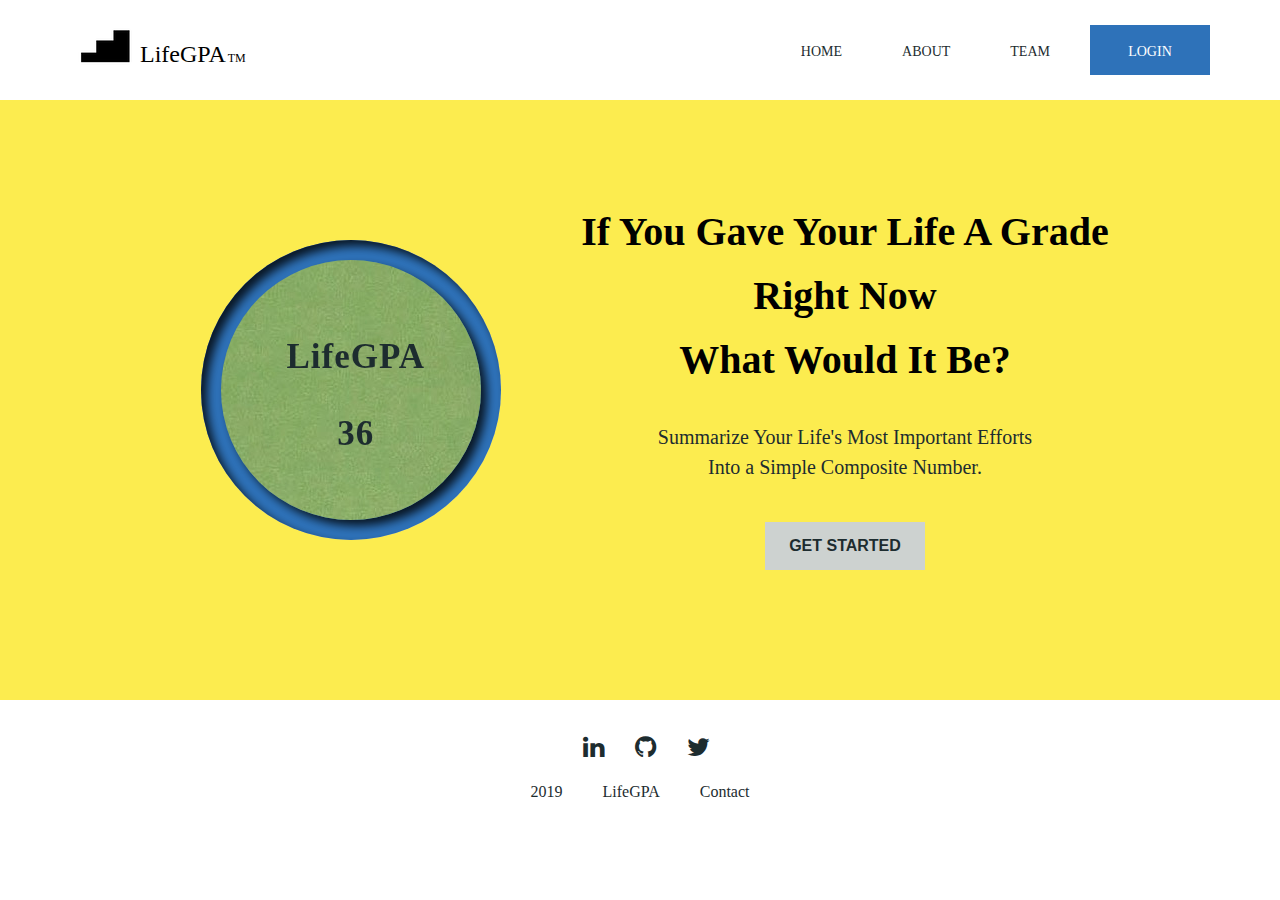
==== commit ad3da5b4: "refactors animation for the circle so that it runs continuesly" ====
--- a/index.html
+++ b/index.html
@@ -56,7 +56,7 @@
           <div class="radial-progress">
             <div class="circle">
                 <div class="mask full">
-                    <div class="fill"></div>
+                    <div class="fill "></div>
                 </div>
                 <div class="mask half">
                     <div class="fill"></div>
--- a/css/index.css
+++ b/css/index.css
@@ -470,7 +470,7 @@
   -webkit-backface-visibility: hidden;
   transition: -webkit-transform 2s;
   transition: -ms-transform 2s;
-  transition: transform 2s;
+  transition: transform 2s ;
 }
 .banner .radial-progress .circle .mask {
   clip: rect(0px, 300px, 300px, 150px);
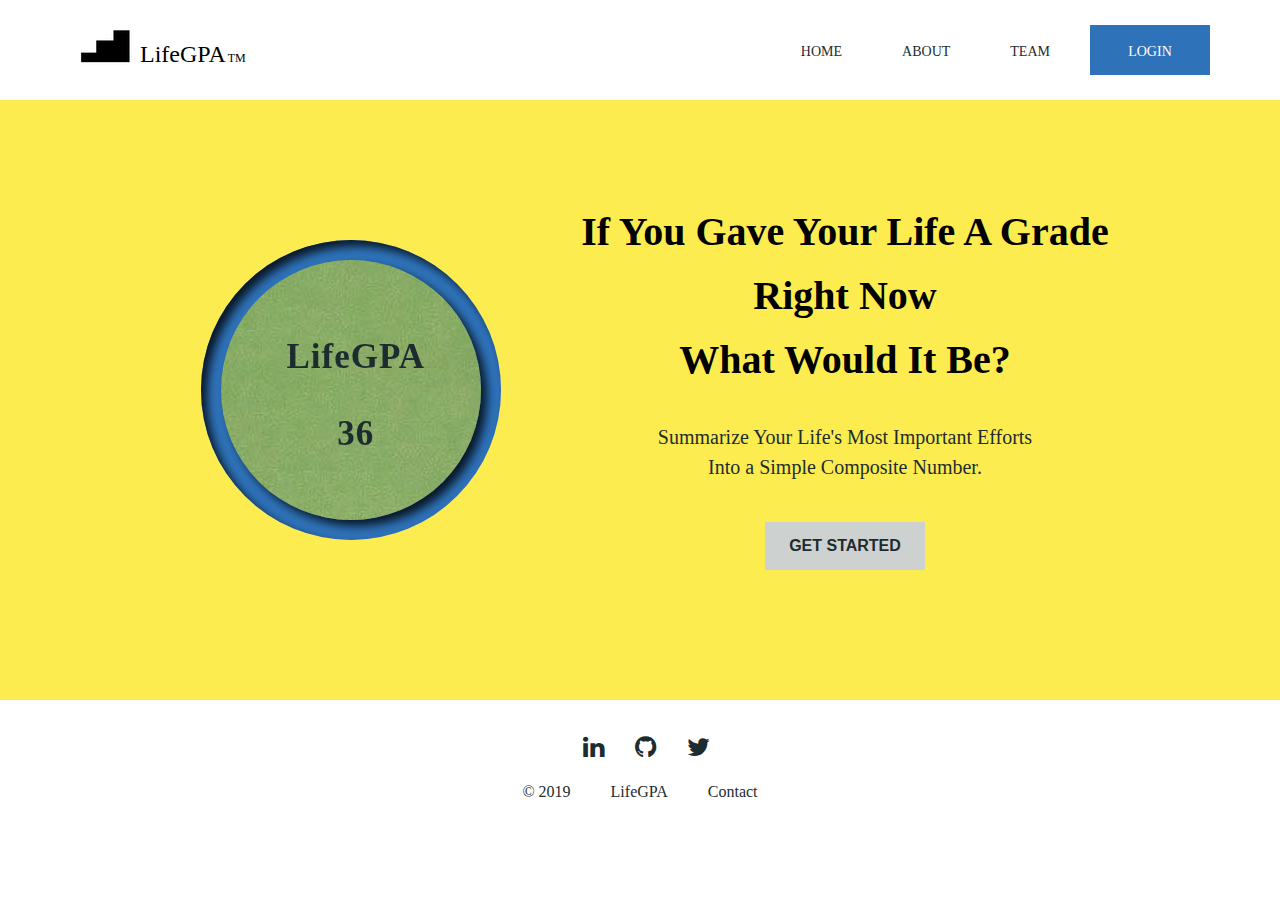
==== commit f91039f4: "adds copuright symbol to footer" ====
--- a/index.html
+++ b/index.html
@@ -77,7 +77,7 @@
             <a href="#" class="fa fa-twitter"></a>
           </ul>
           <div class="footer-bottom">
-            <p>2019</p>
+            <p>&copy 2019</p>
             <p>LifeGPA</p>
             <p>Contact</p>
           </div>
--- a/css/index.css
+++ b/css/index.css
@@ -470,7 +470,7 @@
   -webkit-backface-visibility: hidden;
   transition: -webkit-transform 2s;
   transition: -ms-transform 2s;
-  transition: transform 2s ;
+  transition: transform 2s;
 }
 .banner .radial-progress .circle .mask {
   clip: rect(0px, 300px, 300px, 150px);
@@ -518,67 +518,169 @@
 }
 #ABTheader {
   background: #6488DD;
-}
-@media (max-width:500px) {
+  font-weight: bold;
+  position: fixed;
+  width: 100%;
+  z-index: 99;
+}
+@media (max-width: 800px) {
   #ABTheader {
-    max-width: 100%;
+    background: #6488DD;
+    margin-bottom: 40px;
   }
 }
 #ABTheader nav {
   display: flex;
   justify-content: space-between;
   align-items: center;
-}
-@media (max-width:500px) {
+  height: 100px;
+}
+@media (max-width: 800px) {
   #ABTheader nav {
+    flex-direction: row-reverse;
+    padding-left: 40px;
+    padding-right: 40px;
+    height: 80px;
+    position: fixed;
+    width: 100%;
+  }
+}
+#ABTheader nav #logo {
+  display: flex;
+  align-items: center;
+  flex-direction: row;
+  margin-left: 60px;
+}
+@media (max-width: 800px) {
+  #ABTheader nav #logo {
+    margin-left: 0px;
+    justify-items: flex-start;
+  }
+}
+#ABTheader nav #logo img {
+  margin-right: 10px;
+}
+#ABTheader nav #logo .title {
+  font-size: 24px;
+  font-weight: 500;
+}
+#ABTheader nav #logo .title::after {
+  content: attr(data-end);
+  font-size: 12px;
+  padding-left: 2px;
+}
+#ABTheader nav .menu-button .line {
+  width: 35px;
+  height: 5px;
+  background-color: #fcec4f;
+  margin: 6px 0;
+  display: none;
+}
+@media (max-width: 800px) {
+  #ABTheader nav .menu-button .line {
+    display: block;
+  }
+}
+#ABTheader nav .headerLinks {
+  display: flex;
+  align-content: center;
+  justify-content: center;
+  margin-right: 60px;
+  height: 70px;
+}
+@media (max-width: 800px) {
+  #ABTheader nav .headerLinks {
     flex-direction: column;
-  }
+    margin-top: 20px;
+    margin-right: 0px;
+    margin-left: 0px;
+    padding: 0;
+    display: none;
+  }
+}
+#ABTheader nav .headerLinks a {
+  font-weight: 600;
+  text-decoration: none;
+  text-align: center;
+  color: #0d0221;
+  padding: 20px;
+  font-size: 14px;
+  margin: 10px;
+}
+@media (max-width: 800px) {
+  #ABTheader nav .headerLinks a {
+    padding: 0;
+  }
+}
+#ABTheader nav .headerLinks a:hover {
+  text-shadow: 4px 4px 4px rgba(0, 0, 0, 0.13);
+}
+#ABTheader nav .headerLinks #id-btn {
+  height: 50px;
+  width: 120px;
+  background: #fcec4f;
+  color: black;
+  flex-grow: 2;
 }
 #ABTheader nav:hover {
   background: white;
 }
-#ABTheader .headerLinks {
-  display: flex;
-  align-items: center;
-  height: 70px;
-  margin-right: 30px;
-}
-@media (max-width:500px) {
-  #ABTheader .headerLinks {
-    margin-top: -25px;
-    margin-right: 0;
-  }
-}
-#ABTheader a {
+.menu {
+  display: flex;
+  flex-direction: row;
+  justify-content: space-between;
+  display: none;
+}
+.menu a {
   text-decoration: none;
+  padding: 15px;
+  font-size: 14px;
+  font-weight: 600;
+  color: #0d0221;
+  margin-left: 20px;
+  margin-right: 20px;
+}
+.menu .mobile-login {
+  background: #fcec4f;
+  padding: 10px;
+  height: 35px;
   color: black;
-  font-size: 1.6rem;
-  padding: 0 1.5rem;
-}
-#ABTheader a:hover {
-  text-shadow: 4px 4px 4px rgba(0, 0, 0, 0.13);
-}
-#ABTheader #logo {
-  display: flex;
-  align-items: center;
-  justify-content: space-between;
-  flex-direction: row;
-  margin: 20px;
-}
-#ABTheader #logo img {
-  margin-right: 10px;
-}
-#ABTheader p {
-  font-size: 2.4rem;
+}
+@media (max-width: 800px) {
+  .menu {
+    display: flex;
+    position: fixed;
+    text-align: left;
+    top: 75px;
+    left: 0;
+    width: 100%;
+    height: 0px;
+    overflow: hidden;
+    background-color: white;
+    border-left: none;
+    border-bottom: none;
+    z-index: 2;
+    margin: 0 0 0 0;
+    transition: height 1000ms;
+  }
+}
+.menu-open {
+  height: 50px;
+  padding-bottom: 20px;
+  position: fixed;
+  width: 100%;
+  z-index: 99;
 }
 .aboutBanner {
   background-color: #6488DD;
-  height: 550px;
+  height: 660px;
 }
 .aboutMain {
   font-family: 'Playfair Display', serif;
   display: flex;
   justify-content: center;
+  padding-top: 40px;
+  margin-top: 40px;
 }
 .aboutBox {
   font-family: 'Playfair Display', serif;
@@ -589,7 +691,7 @@
   margin: 0 0 2em 0;
   padding: 3em;
   text-align: center;
-  margin-top: -500px;
+  margin-top: -590px;
   position: absolute;
   z-index: 5;
   width: 1200px;
@@ -610,6 +712,10 @@
     justify-content: center;
     width: 100%;
   }
+}
+.aboutBox .aboutBoxTop p {
+  margin-top: 10px;
+  font-size: 2rem;
 }
 .aboutBox h2 {
   font-family: 'Playfair Display', serif;
@@ -716,7 +822,6 @@
   transition: 0.4s;
 }
 /* Add a background color to the button if it is clicked on (add the .active class with JS), and when you move the mouse over it (hover) */
-.active,
 .gradeCard:hover {
   background-color: #F6F7F8;
 }
@@ -806,21 +911,36 @@
     width: 100%;
   }
 }
-.footer {
+.footerABT {
   background: #6488DD;
   height: 500px;
   width: 100%;
-  margin-top: 938px;
+  margin-top: 897px;
 }
 @media (max-width:1200px) {
-  .footer {
-    margin-top: 1396px;
-  }
-}
-@media (max-width:500px) {
-  .footer {
-    margin-top: 1887px;
-  }
+  .footerABT {
+    margin-top: 1357px;
+  }
+}
+@media (max-width:500px) {
+  .footerABT {
+    margin-top: 1872px;
+  }
+}
+.footerABT ul {
+  display: flex;
+  justify-content: center;
+  align-self: flex-end;
+  transform: translate(0, 400px);
+}
+.footerABT a {
+  display: inline-block;
+  padding: 20px;
+  font-size: 20px;
+  width: 50px;
+  text-decoration: none;
+  margin-top: 15px;
+  color: black;
 }
 h2 {
   color: black;
@@ -1134,3 +1254,12 @@
   margin-top: 15px;
   color: black;
 }
+#footerTeam .footerTeam-bottom {
+  display: flex;
+  justify-content: center;
+  align-items: center;
+}
+#footerTeam .footerTeam-bottom p {
+  margin: 0 20px 0 20px;
+  color: #1d2c2f;
+}
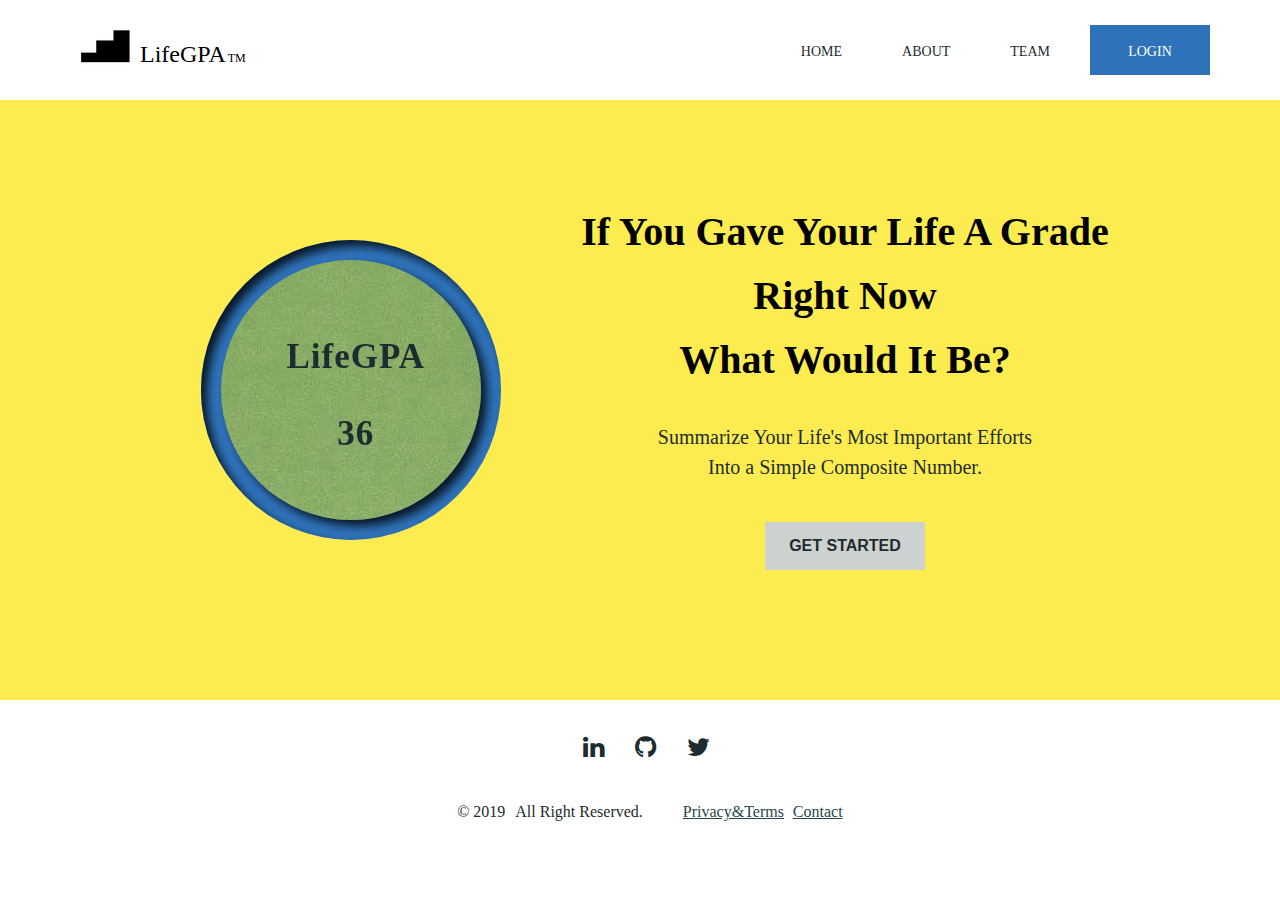
==== commit 1807e451: "adds some styling to footer" ====
--- a/index.html
+++ b/index.html
@@ -77,9 +77,10 @@
             <a href="#" class="fa fa-twitter"></a>
           </ul>
           <div class="footer-bottom">
-            <p>&copy 2019</p>
-            <p>LifeGPA</p>
-            <p>Contact</p>
+            <p class="copyright">&copy 2019</p>
+            <p class="rights">All Right Reserved.</p>
+            <p><a class="privacy">Privacy&Terms</a></p>
+            <p><a class="contact">Contact</a></p>
           </div>
       </footer>
     </div>
--- a/css/index.css
+++ b/css/index.css
@@ -470,7 +470,7 @@
   -webkit-backface-visibility: hidden;
   transition: -webkit-transform 2s;
   transition: -ms-transform 2s;
-  transition: transform 2s;
+  transition: transform 2s ;
 }
 .banner .radial-progress .circle .mask {
   clip: rect(0px, 300px, 300px, 150px);
@@ -508,9 +508,27 @@
   justify-content: center;
   align-items: center;
 }
-#footer-main .footer-bottom p {
-  margin: 0 20px 0 20px;
+#footer-main .footer-bottom .copyright {
+  font-size: 16px;
+  margin: 0 5px 0 20px;
   color: #1d2c2f;
+}
+#footer-main .footer-bottom .rights {
+  margin: 0 10px 0 5px;
+  color: #1d2c2f;
+  font-size: 16px;
+}
+#footer-main .footer-bottom .privacy {
+  margin: 0 40px 0 10px;
+  color: #28464d;
+  text-decoration: underline;
+  font-size: 16px;
+}
+#footer-main .footer-bottom .contact {
+  margin: 0 20px 0px 20px;
+  color: #28464d;
+  text-decoration: underline;
+  font-size: 16px;
 }
 body {
   font-size: 62.5%;
@@ -518,169 +536,67 @@
 }
 #ABTheader {
   background: #6488DD;
-  font-weight: bold;
-  position: fixed;
-  width: 100%;
-  z-index: 99;
-}
-@media (max-width: 800px) {
+}
+@media (max-width:500px) {
   #ABTheader {
-    background: #6488DD;
-    margin-bottom: 40px;
+    max-width: 100%;
   }
 }
 #ABTheader nav {
   display: flex;
   justify-content: space-between;
   align-items: center;
-  height: 100px;
-}
-@media (max-width: 800px) {
+}
+@media (max-width:500px) {
   #ABTheader nav {
-    flex-direction: row-reverse;
-    padding-left: 40px;
-    padding-right: 40px;
-    height: 80px;
-    position: fixed;
-    width: 100%;
-  }
-}
-#ABTheader nav #logo {
-  display: flex;
-  align-items: center;
-  flex-direction: row;
-  margin-left: 60px;
-}
-@media (max-width: 800px) {
-  #ABTheader nav #logo {
-    margin-left: 0px;
-    justify-items: flex-start;
-  }
-}
-#ABTheader nav #logo img {
-  margin-right: 10px;
-}
-#ABTheader nav #logo .title {
-  font-size: 24px;
-  font-weight: 500;
-}
-#ABTheader nav #logo .title::after {
-  content: attr(data-end);
-  font-size: 12px;
-  padding-left: 2px;
-}
-#ABTheader nav .menu-button .line {
-  width: 35px;
-  height: 5px;
-  background-color: #fcec4f;
-  margin: 6px 0;
-  display: none;
-}
-@media (max-width: 800px) {
-  #ABTheader nav .menu-button .line {
-    display: block;
-  }
-}
-#ABTheader nav .headerLinks {
-  display: flex;
-  align-content: center;
-  justify-content: center;
-  margin-right: 60px;
-  height: 70px;
-}
-@media (max-width: 800px) {
-  #ABTheader nav .headerLinks {
     flex-direction: column;
-    margin-top: 20px;
-    margin-right: 0px;
-    margin-left: 0px;
-    padding: 0;
-    display: none;
-  }
-}
-#ABTheader nav .headerLinks a {
-  font-weight: 600;
-  text-decoration: none;
-  text-align: center;
-  color: #0d0221;
-  padding: 20px;
-  font-size: 14px;
-  margin: 10px;
-}
-@media (max-width: 800px) {
-  #ABTheader nav .headerLinks a {
-    padding: 0;
-  }
-}
-#ABTheader nav .headerLinks a:hover {
-  text-shadow: 4px 4px 4px rgba(0, 0, 0, 0.13);
-}
-#ABTheader nav .headerLinks #id-btn {
-  height: 50px;
-  width: 120px;
-  background: #fcec4f;
-  color: black;
-  flex-grow: 2;
+  }
 }
 #ABTheader nav:hover {
   background: white;
 }
-.menu {
-  display: flex;
+#ABTheader .headerLinks {
+  display: flex;
+  align-items: center;
+  height: 70px;
+  margin-right: 30px;
+}
+@media (max-width:500px) {
+  #ABTheader .headerLinks {
+    margin-top: -25px;
+    margin-right: 0;
+  }
+}
+#ABTheader a {
+  text-decoration: none;
+  color: black;
+  font-size: 1.6rem;
+  padding: 0 1.5rem;
+}
+#ABTheader a:hover {
+  text-shadow: 4px 4px 4px rgba(0, 0, 0, 0.13);
+}
+#ABTheader #logo {
+  display: flex;
+  align-items: center;
+  justify-content: space-between;
   flex-direction: row;
-  justify-content: space-between;
-  display: none;
-}
-.menu a {
-  text-decoration: none;
-  padding: 15px;
-  font-size: 14px;
-  font-weight: 600;
-  color: #0d0221;
-  margin-left: 20px;
-  margin-right: 20px;
-}
-.menu .mobile-login {
-  background: #fcec4f;
-  padding: 10px;
-  height: 35px;
-  color: black;
-}
-@media (max-width: 800px) {
-  .menu {
-    display: flex;
-    position: fixed;
-    text-align: left;
-    top: 75px;
-    left: 0;
-    width: 100%;
-    height: 0px;
-    overflow: hidden;
-    background-color: white;
-    border-left: none;
-    border-bottom: none;
-    z-index: 2;
-    margin: 0 0 0 0;
-    transition: height 1000ms;
-  }
-}
-.menu-open {
-  height: 50px;
-  padding-bottom: 20px;
-  position: fixed;
-  width: 100%;
-  z-index: 99;
+  margin: 20px;
+}
+#ABTheader #logo img {
+  margin-right: 10px;
+}
+#ABTheader p {
+  font-size: 2.4rem;
 }
 .aboutBanner {
   background-color: #6488DD;
-  height: 660px;
+  height: 550px;
 }
 .aboutMain {
   font-family: 'Playfair Display', serif;
   display: flex;
   justify-content: center;
-  padding-top: 40px;
-  margin-top: 40px;
 }
 .aboutBox {
   font-family: 'Playfair Display', serif;
@@ -691,7 +607,7 @@
   margin: 0 0 2em 0;
   padding: 3em;
   text-align: center;
-  margin-top: -590px;
+  margin-top: -500px;
   position: absolute;
   z-index: 5;
   width: 1200px;
@@ -712,10 +628,6 @@
     justify-content: center;
     width: 100%;
   }
-}
-.aboutBox .aboutBoxTop p {
-  margin-top: 10px;
-  font-size: 2rem;
 }
 .aboutBox h2 {
   font-family: 'Playfair Display', serif;
@@ -822,6 +734,7 @@
   transition: 0.4s;
 }
 /* Add a background color to the button if it is clicked on (add the .active class with JS), and when you move the mouse over it (hover) */
+.active,
 .gradeCard:hover {
   background-color: #F6F7F8;
 }
@@ -911,36 +824,21 @@
     width: 100%;
   }
 }
-.footerABT {
+.footer {
   background: #6488DD;
   height: 500px;
   width: 100%;
-  margin-top: 897px;
+  margin-top: 938px;
 }
 @media (max-width:1200px) {
-  .footerABT {
-    margin-top: 1357px;
-  }
-}
-@media (max-width:500px) {
-  .footerABT {
-    margin-top: 1872px;
-  }
-}
-.footerABT ul {
-  display: flex;
-  justify-content: center;
-  align-self: flex-end;
-  transform: translate(0, 400px);
-}
-.footerABT a {
-  display: inline-block;
-  padding: 20px;
-  font-size: 20px;
-  width: 50px;
-  text-decoration: none;
-  margin-top: 15px;
-  color: black;
+  .footer {
+    margin-top: 1396px;
+  }
+}
+@media (max-width:500px) {
+  .footer {
+    margin-top: 1887px;
+  }
 }
 h2 {
   color: black;
@@ -1254,12 +1152,3 @@
   margin-top: 15px;
   color: black;
 }
-#footerTeam .footerTeam-bottom {
-  display: flex;
-  justify-content: center;
-  align-items: center;
-}
-#footerTeam .footerTeam-bottom p {
-  margin: 0 20px 0 20px;
-  color: #1d2c2f;
-}
